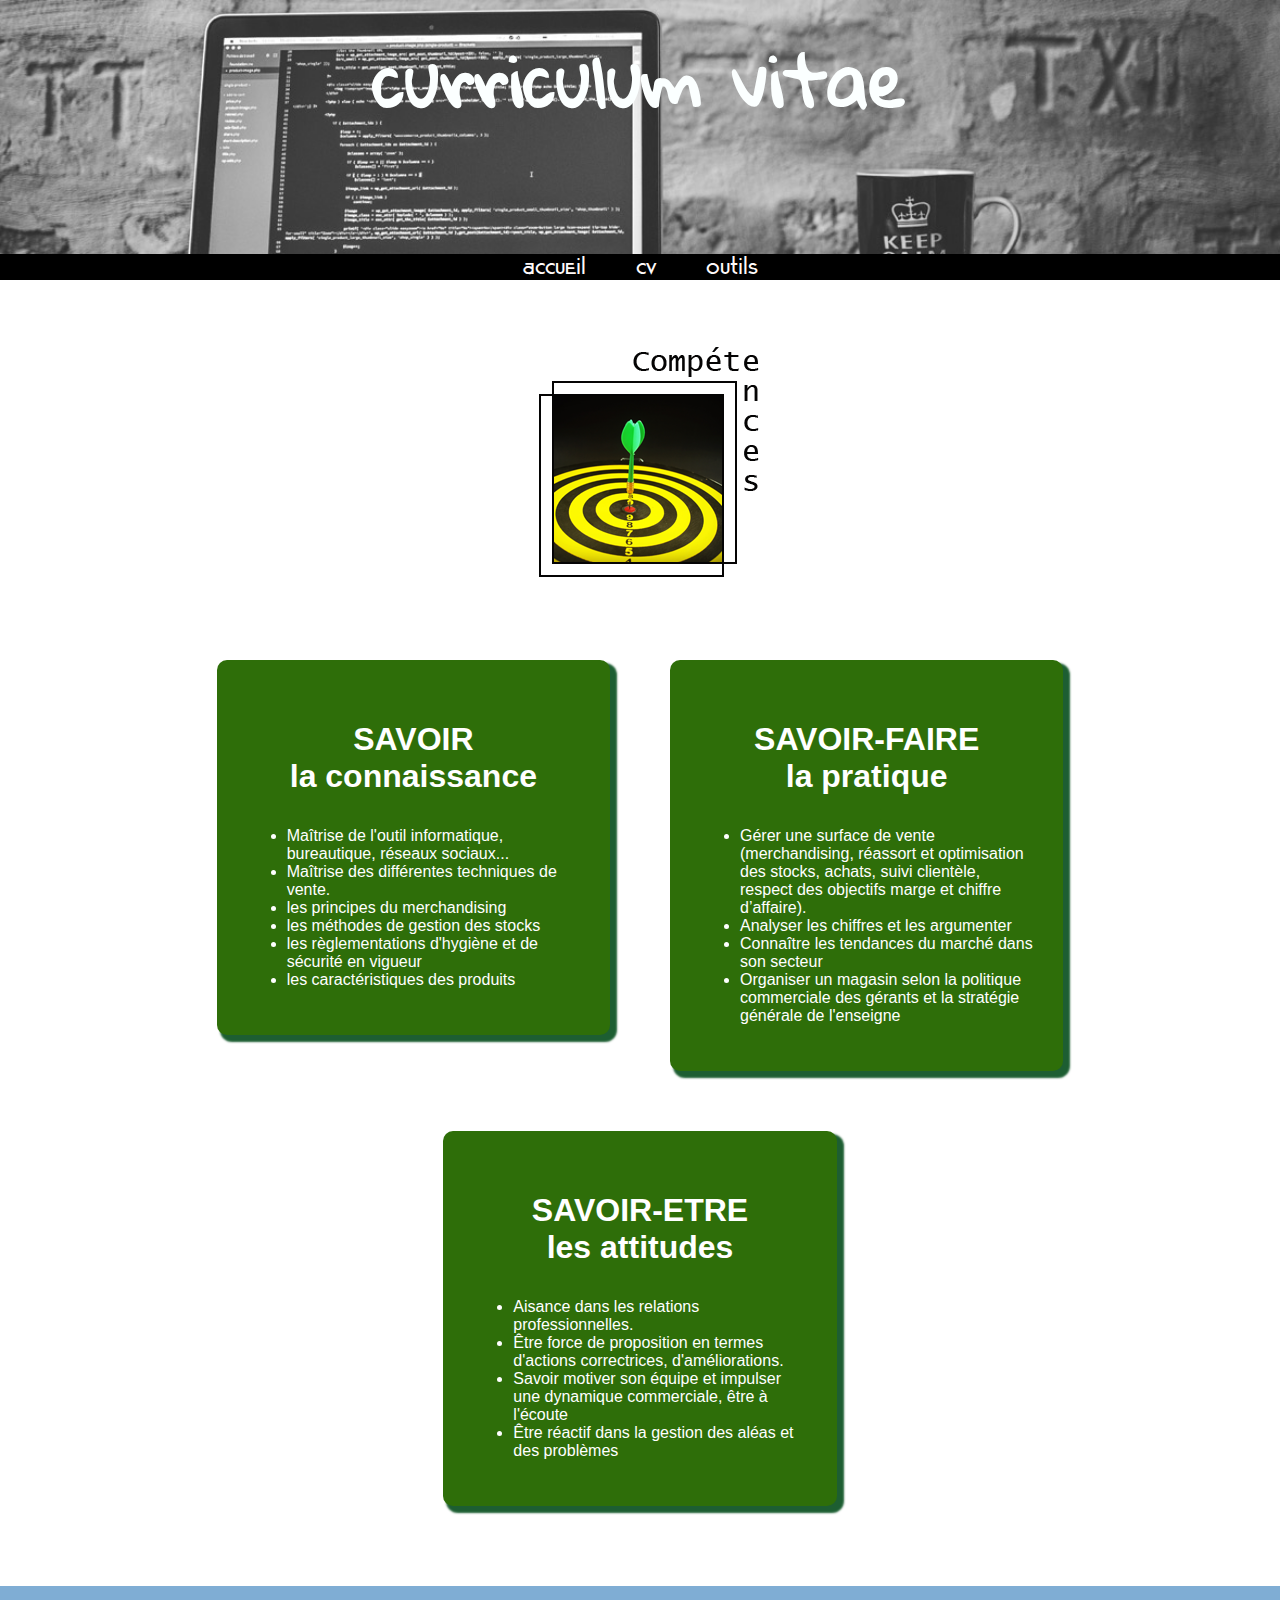
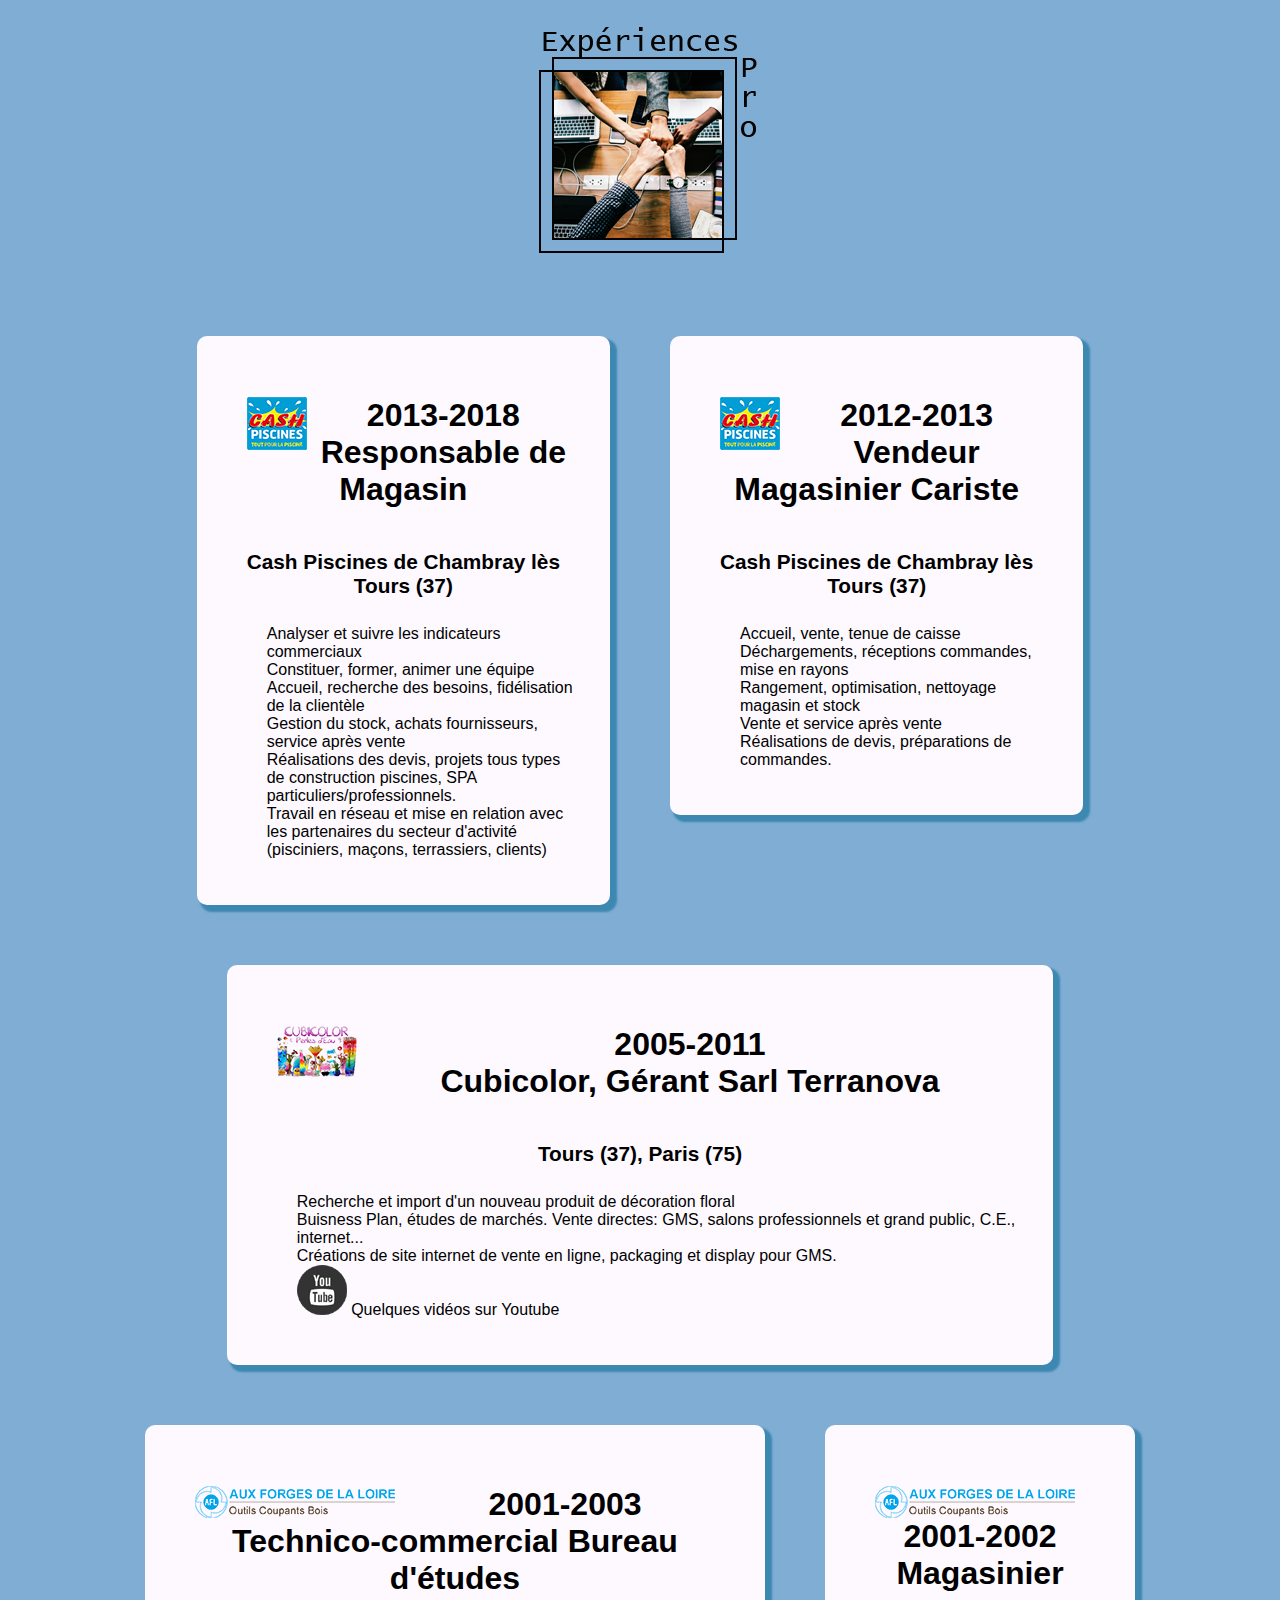
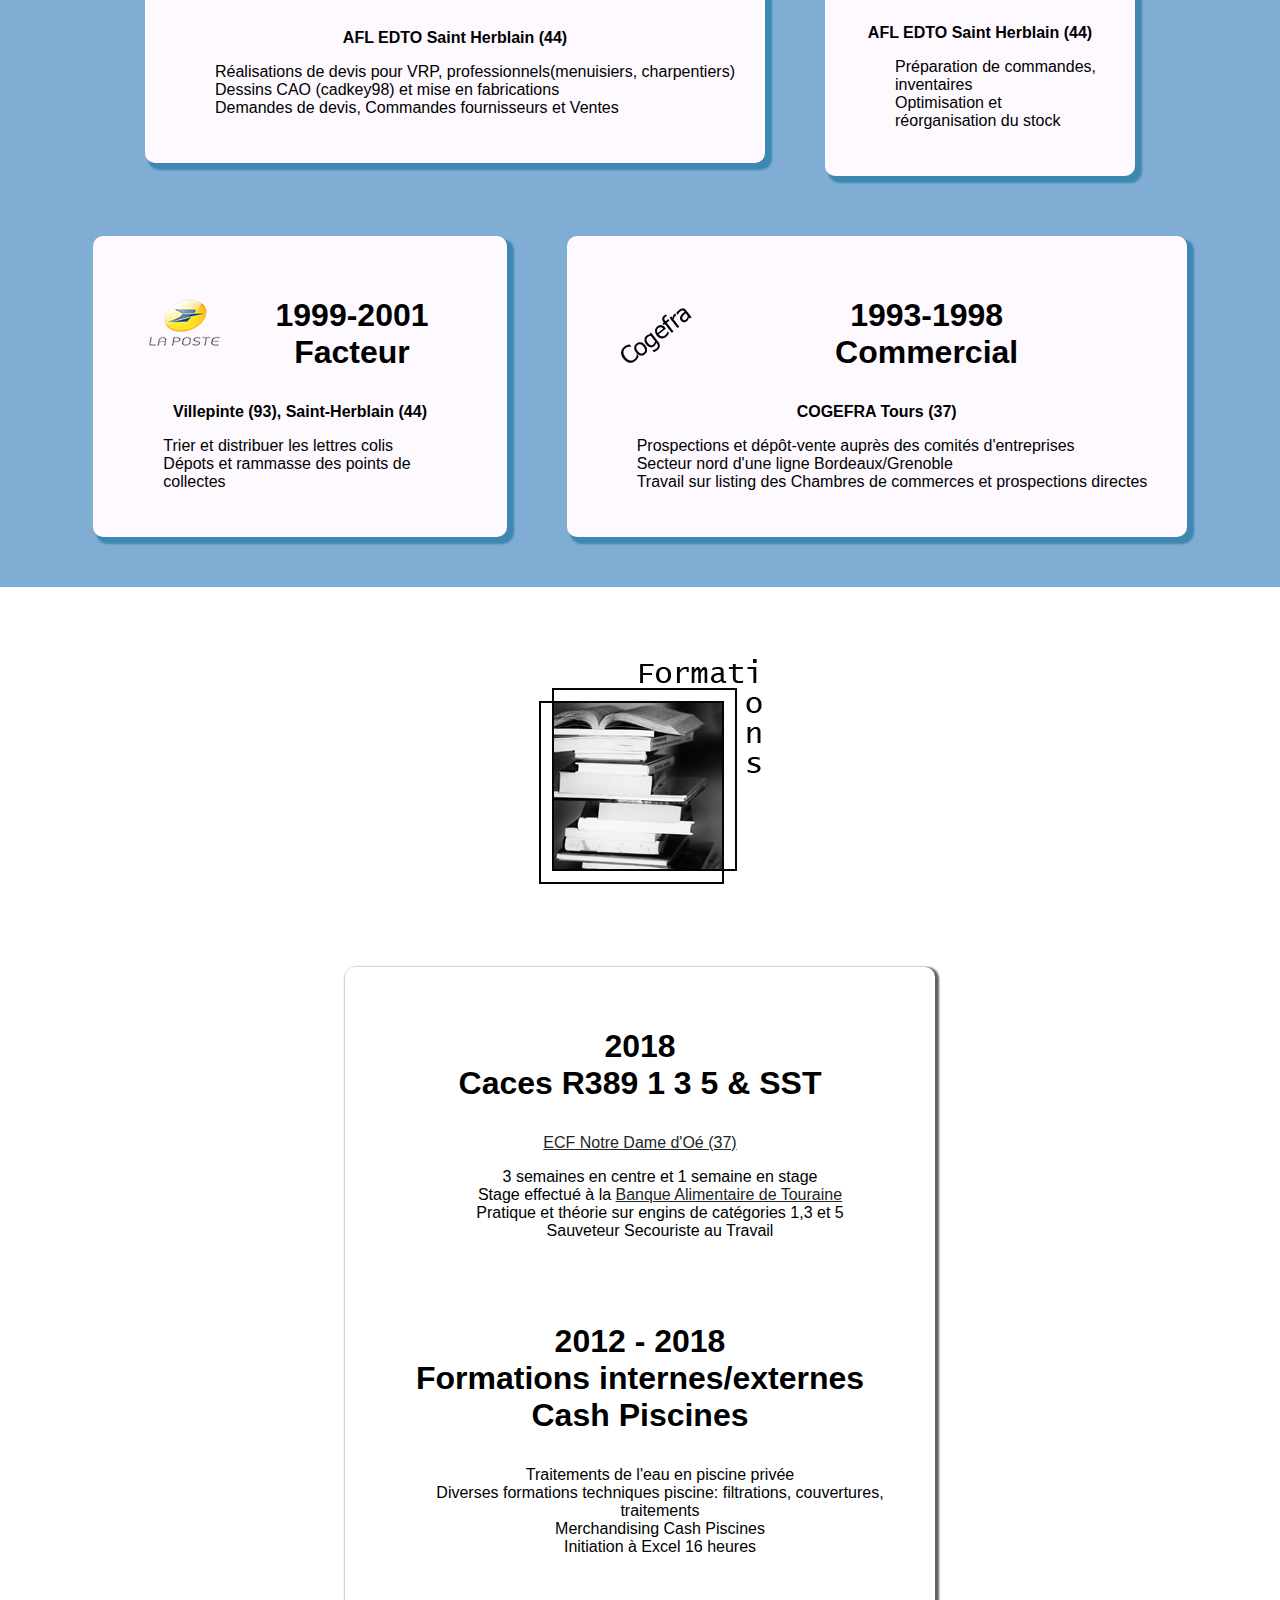
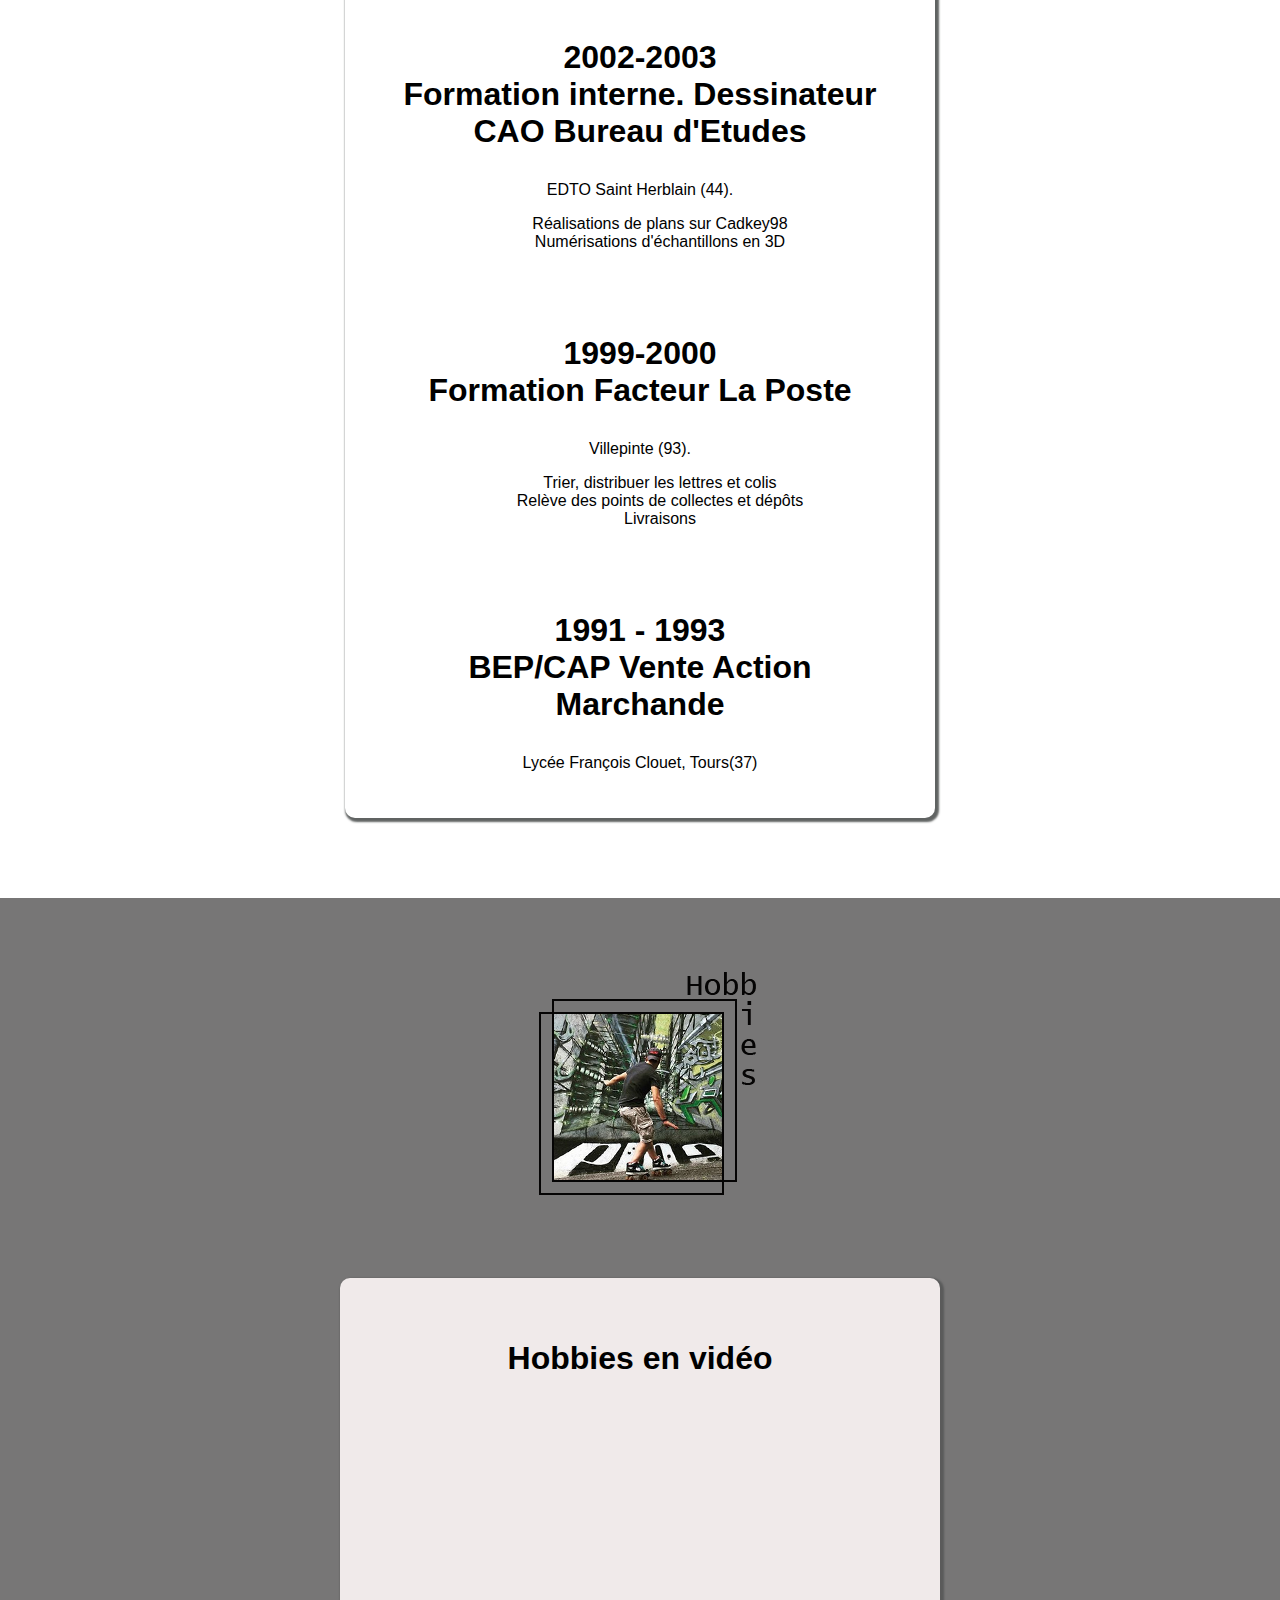
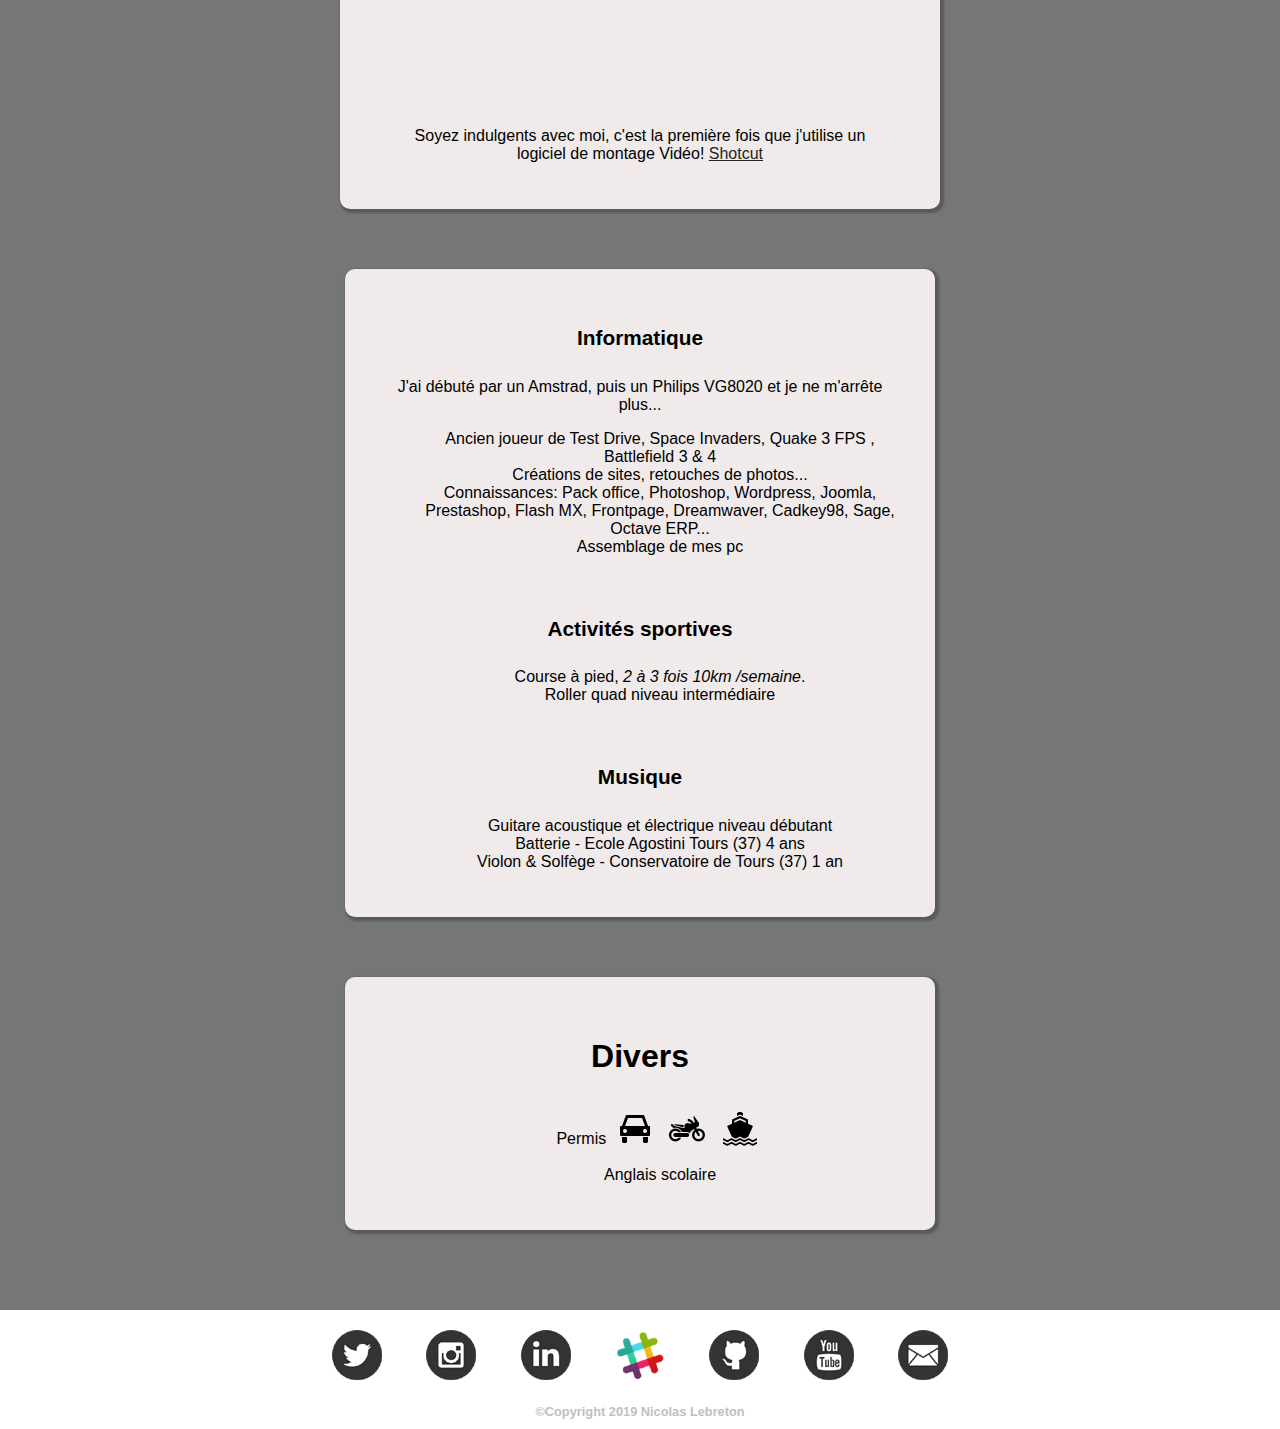
==== cv.html @ 0e8848ac "Première sauvegarde" ====
<!DOCTYPE html>
<html lang="fr">
<head>
    <meta charset="utf-8">
    <meta http-equiv="X-UA-Compatible" content="IE=edge">
    <title>CV Nicolas Lebreton</title>
    <meta name="viewport" content="width=device-width, initial-scale=1">
    <link rel="stylesheet" type="text/css" media="screen" href="style.css">
    
</head>
<body>
    <div class="container">
        <div class="topheader">
            <h1 class="titre">curriculum vitae</h1>
                
                <nav class="menu">
                    <a href="index.html">accueil</a>
                    <a href="cv.html">cv</a>
                    <a href="outils.html">outils</a>
                    
                </nav>            
        </div>

        <section class="bigbox">
           
                    <div class="box-6 container-competences">
                        <div class=box-6><img class="competenceslogo" src="images/competences.png" alt="Logo Compétences" /></div>
                        <div class="box-3 savoirs">
                        <h1>SAVOIR <br /> la connaissance</h1>
                        <ul>
                            <li>Maîtrise de l'outil informatique, bureautique, réseaux sociaux...</li>
                            <li>Maîtrise des différentes techniques de vente.</li>
                            <li>les principes du merchandising</li>
                            <li>les méthodes de gestion des stocks</li>
                            <li> les règlementations d'hygiène et de sécurité en vigueur</li>
                            <li>les caractéristiques des produits </li>
                        </ul>
                        </div>
                    
                        <div class="box-3 savoirs"><h1>SAVOIR-FAIRE <br />la pratique</h1>
                            <ul>
                                <li>Gérer une surface de vente (merchandising, réassort et optimisation des stocks, achats, suivi
                                clientèle, respect des objectifs marge et chiffre d’affaire).</li>
                                <li>Analyser les chiffres et les argumenter</li>
                                <li>Connaître les tendances du marché dans son secteur</li>
                                <li>Organiser un magasin selon la politique commerciale des gérants et la stratégie générale de l'enseigne</li>
                            </ul> 
                        </div>
                    
                        <div class="box-3 savoirs"><h1>SAVOIR-ETRE <br />les attitudes</h1>
                            <ul>
                                <li>Aisance dans les relations professionnelles.</li>
                                <li>Être force de proposition en termes d'actions correctrices, d'améliorations.</li>
                                <li>Savoir motiver son équipe et impulser une dynamique commerciale, être à l'écoute</li>
                                <li>Être réactif dans la gestion des aléas et des problèmes</li>
                            </ul> 
                        </div> 
                    </div>
                             

                    <div class="box-6 container-experiences">
                        <div class=box-6><img class="experienceslogo" src="images/experiences.png" alt="Logo Expériences professionnelles" /></div>
                        <div class="box-3 exp">
                            <h1><img class="imagecv" src="images/cashlogo.png" alt="Logo Cash Piscines" />2013-2018 <br /> Responsable de Magasin</h1>
                            <h2>Cash Piscines de Chambray lès Tours (37)</h2>
                            <ul>
                                <li>Analyser et suivre les indicateurs commerciaux</li>
                                <li>Constituer, former, animer une équipe</li>
                                <li>Accueil, recherche des besoins, fidélisation de la clientèle</li>
                                <li>Gestion du stock, achats fournisseurs, service après vente</li>
                                <li>Réalisations des devis, projets tous types de construction piscines, SPA particuliers/professionnels.</li>
                                <li>Travail en réseau et mise en relation avec les partenaires du secteur d'activité (pisciniers, maçons,
                                    terrassiers,
                                    clients)</li>
                            </ul>
                        </div>
                    
                    <div class="box-3 exp">
                        <h1><img class="imagecv" src="images/cashlogo.png" alt="Logo Cash Piscines">2012-2013 <br />Vendeur Magasinier Cariste</h1>
                        <h2>Cash Piscines de Chambray lès Tours (37)</h2>
                        <ul>
                            <li>Accueil, vente, tenue de caisse</li>
                            <li>Déchargements, réceptions commandes, mise en rayons</li>
                            <li>Rangement, optimisation, nettoyage magasin et stock</li>
                            <li>Vente et service après vente</li>
                            <li>Réalisations de devis, préparations de commandes.</li>
                        </ul>
                    </div>

                    <div class="box-5 exp">
                        <h1><img class="imagecv" src="images/cubicolorlogo.png" alt="Logo Cubicolor">2005-2011 <br />Cubicolor, Gérant Sarl Terranova</h1>
                        <h2>Tours (37), Paris (75)</h2>
                        <ul>
                            <li>Recherche et import d'un nouveau produit de décoration floral</li>
                            <li>Buisness Plan, études de marchés. Vente directes: GMS, salons professionnels et grand public, C.E.,
                                internet...</li>
                            <li>Créations de site internet de vente en ligne, packaging et display pour GMS.</li>
                            <li> <a href="https://www.youtube.com/channel/UCMjkHR4r3FSgk6fDdaDsrQQ?view_as=subscriber"> <img src="images/youtube.png" alt="Chaîne Youtube" title="Chaine Cubicolor Youtube"></a> Quelques vidéos sur Youtube</li>
                        </ul>
                    </div>
                    
                    
                    <div class="box-4 exp">
                        <h1><img class="imagecv" src="images/logo-afl.png" alt="Logo AFL EDTO">2001-2003 <br />Technico-commercial Bureau d'études
                        </h1>
                        <h3>AFL EDTO Saint Herblain (44)</h3>
                        <ul>
                            <li>Réalisations de devis pour VRP, professionnels(menuisiers, charpentiers)</li>
                            <li>Dessins CAO (cadkey98) et mise en fabrications</li>
                            <li>Demandes de devis, Commandes fournisseurs et Ventes</li>
                        </ul>
                    </div>
                    
                    <div class="box-2 exp">
                        <h1><img class="imagecv" src="images/logo-afl.png" alt="Logo AFL EDTO">2001-2002 <br />Magasinier </h1>
                        <h3>AFL EDTO Saint Herblain (44)</h3>
                        <ul>
                            <li>Préparation de commandes, inventaires</li>
                            <li>Optimisation et réorganisation du stock</li>
                        </ul>
                    </div>
                    
                    <div class="box-3 exp">
                        <h1><img class="imagecv" src="images/logo-la-poste.png" alt="Logo La Poste">1999-2001 <br />Facteur</h1>
                        <h3>Villepinte (93), Saint-Herblain (44)</h3>
                        <ul>
                            <li>Trier et distribuer les lettres colis</li>
                            <li>Dépots et rammasse des points de collectes</li>
                        </ul>
                    </div>
                    
                    <div class="box-4 exp">
                        <h1><img class="imagecv" src="images/cogefralogo.png" alt="Logo SARL COGEFRA">1993-1998 <br />Commercial</h1>
                        <h3>COGEFRA Tours (37)</h3>
                        <ul>
                            <li>Prospections et dépôt-vente auprès des comités d'entreprises</li>
                            <li>Secteur nord d'une ligne Bordeaux/Grenoble</li>
                            <li>Travail sur listing des Chambres de commerces et prospections directes</li>
                        </ul>
                    </div>
                    </div>

                    <div class="box-6 container-formations">
                        <div class=box-6><img class="formationslogo" src="images/formations.png" alt="Logo Formations" /></div>
                            <div class="box-4 formations"> 
                                <h1>2018 <br />Caces R389 1 3 5 & SST</h1>
                                 <p><a href="https://www.ecf.asso.fr/Auto-ecole/CERCA/Centre-de-formation-professionnelle-ECF-NOTRE-DAME-D-OE">ECF Notre Dame d'Oé (37)</a></p>
                                    <ul>
                                        <li>3 semaines en centre et 1 semaine en stage</li>
                                        <li>Stage effectué à la <a href="http://ba37.banquealimentaire.org/">Banque Alimentaire de Touraine</a></li>
                                        <li>Pratique et théorie sur engins de catégories 1,3 et 5</li>
                                        <li>Sauveteur Secouriste au Travail</li>
                                    </ul><br /><br />
                            
                                    <h1>2012 - 2018 <br />Formations internes/externes Cash Piscines</h1>
                                        <ul>
                                            <li>Traitements de l'eau en piscine privée</li>
                                            <li>Diverses formations techniques piscine: filtrations, couvertures, traitements</li>
                                            <li>Merchandising Cash Piscines</li>
                                            <li>Initiation à Excel 16 heures</li>
                                            </ul><br /><br />
                            
                                <h1>2002-2003 <br />Formation interne. Dessinateur CAO Bureau d'Etudes</h1>
                                <p>EDTO Saint Herblain (44).</p>
                                <ul>
                                    <li>Réalisations de plans sur Cadkey98</li>
                                    <li>Numérisations d'échantillons en 3D</li>
                                
                                </ul><br /><br />
                            
                                <h1>1999-2000 <br />Formation Facteur La Poste</h1>
                                <p>Villepinte (93).</p>
                                <ul>
                                    <li>Trier, distribuer les lettres et colis</li>
                                    <li>Relève des points de collectes et dépôts</li>
                                    <li>Livraisons</li>
                                
                                </ul><br /><br />
                            
                                <h1>1991 - 1993 <br /> BEP/CAP Vente Action Marchande</h1>
                                <p>Lycée François Clouet, Tours(37)</p>
                            </div>
                        </div>
                   </div>

                <div class="box-6 container-atouts">
                    <div class=box-6><img class="atoutslogo" src="images/atouts.png" alt="Logo Atouts et Loisirs" /></div>
                        <div class="box-4 atouts">
                            
                            <figure> <h1>Hobbies en vidéo</h1> <iframe width="460" height="315" src="https://youtu.be/v4vH4zAl0Xs" frameborder="0"
                                allow="accelerometer; autoplay; encrypted-media; gyroscope; picture-in-picture" allowfullscreen></iframe>
                            <figcaption>Soyez indulgents avec moi, c'est la première fois que j'utilise un logiciel de montage Vidéo! <a href="https://shotcut.org/">Shotcut</a></figcaption></figure>
                                                    
                        </div>

                    
                    <div class="box-4 atouts">
                    
                        <h2>Informatique </h2>
                        <p>J'ai débuté par un Amstrad, puis un Philips VG8020 et je ne m'arrête plus...</p>
                        <ul>
                            <li>Ancien joueur de Test Drive, Space Invaders, Quake 3 FPS , Battlefield 3 & 4</li>
                            <li>Créations de sites, retouches de photos...</li>
                            <li>Connaissances: Pack office, Photoshop, Wordpress, Joomla, Prestashop, Flash MX, Frontpage, Dreamwaver, Cadkey98, Sage, Octave ERP...</li>
                            <li>Assemblage de mes pc</li>
                            <div>
                                
                        </ul><br/>
                        <h2>Activités sportives </h2>
                        
                        <ul>
                            <li>Course à pied, <em>2 à 3 fois 10km /semaine</em>.</li>
                            <li>Roller quad niveau intermédiaire </li>
                        </ul> <br />
                        <h2>Musique </h2>
                        <ul>
                            <li>Guitare acoustique et électrique niveau débutant</li>
                            <li>Batterie - Ecole Agostini Tours (37) 4 ans</li>
                            <li>Violon & Solfège - Conservatoire de Tours (37) 1 an</li>
                        </ul>
                    </div>
                
                    <div class="box-4 atouts">
                        <h1>Divers </h1>
                        
                        <ul>
                            <li>Permis <img class="permis" src="images/voiture.png" alt="Logo Permis Voiture" title="Permis B">
                            <img class="permis" src="images/moto.png" alt="Logo Permis Moto" title="Permis A"> <img class="permis" src="images/bateau.png" alt="Logo Permis Bateau" title="Permis Côtier"></li>
                            <br/>
                            <li>Anglais scolaire</li>
                    
                        </ul>
                    </div>

                </div>
        </section>
    </div>
<footer>

    <div class="contact">
        
            <nav class="nav secondary">
                <a href="https://twitter.com/nicokko75"><img class="navimage" src="images/twitter.png" alt="mon twitter"
                        title="Mon Twitter"></a>
                <a href="https://www.instagram.com/lebretonnicolas/?hl=fr"><img class="navimage"
                        src="images/instagram.png" alt="mon instagram" title="Mon Instagram"></a>
                <a href="https://www.linkedin.com/in/nicolas-lebreton-11167b167/"><img class="navimage"
                        src="images/linkedin.png" alt="mon linkedin" title="Mon Linkedin"></a>
                <a href="https://noonegroupe.slack.com"><img class="navimage" src="images/slack.png" alt="mon slack"
                        title="Slack"></a>
                <a href="https://github.com/nicx7/"><img class="navimage" src="images/github.png"
                        title="Mon Github"></a>
                <a href="https://www.youtube.com/channel/UCMjkHR4r3FSgk6fDdaDsrQQ?"><img class="navimage"
                        src="images/youtube.png" alt="ma chaine youtube" title="Youtube Cubicolor"></a>
                <a href="mailto:nicolaslebreton75@gmail.com"><img class="navimage" src="images/contact.png" alt="email"
                        title="Contact mail"></a>
                <h6 class="copyright">©Copyright 2019 Nicolas Lebreton</h6>
            </nav>

        

    </div>
</footer>

</body>

</html>
---- style.css ----
/* Styles Propriétés */
/*///////////////////////////////////////////////
                  Fonts
 /////////////////////////////////////////////*/
@font-face{
    font-family: "ArchitectsDaughter";
    src: url(polices/ArchitectsDaughter.ttf) format('truetype');
}
@font-face{
    font-family: "Shortcut";
    src: url(polices/SHORTCUT.ttf) format('truetype');
}
@font-face{
    font-family: "TarponMotel";
    src: url(polices/TarponMotel.otf) format('OpenType');
}

@font-face{
    font-family: "GloriaHallelujah";
    src: url(polices/GloriaHallelujah.ttf)
}
/*///////////////////////////////////////////////
                  Propriétés page
 /////////////////////////////////////////////*/
body{
    margin: 0;
    font-family: 'Lucida Sans', 'Lucida Sans Regular', 'Lucida Grande', 'Lucida Sans Unicode', Geneva, Verdana, sans-serif;
    
}
a:visited{
    color:rgba(238, 95, 12, 0.5);
}
a{
    color: rgb(34, 37, 37);
    
}
a:hover{
    color: rgba(9, 124, 231, 0.5);
}
.container{
  width: 100%;
  margin: 0 ;
}

.topheader{
    /* background-color: rgba(0, 0, 0, 0.9); */
    background-image: url(images/fondtopheader.jpg);
    background-repeat: no-repeat ;
    background-position: center top;
    background-size: cover;
    height: 280px;
    width: 100%;   
    position: fixed;
    top: 0;
}


.bigbox{
    display: flex; /* Ajoute la propriété flex aux enfants */
    flex-wrap:  wrap; /* Autorise le retour à la ligne */
      
}

.menu{
    font-family: "TarponMotel";
    font-size: 1.5em;
    background-color: rgb(0, 0, 0);     
    position: absolute ;
    bottom: 0px;
    width: 100%;
    display: flex;
    flex-flow: row wrap;
    justify-content: center;     
}
.menu a:visited{
    color:rgb(131, 126, 126);
    }
    
.menu a:hover{
    color:rgb(0, 0, 0);
    background-color: rgb(251, 254, 255);
    opacity: 0.7;
    border-radius: 5px;    
}
.menu a{
    list-style: none;    
    text-decoration: none;
    padding: 0 25px;
    color:rgb(255, 250, 250);        
}


.titre{
    /* color: rgba(20, 163, 230, 0.7); */
    color: rgb(251, 255, 255);
    font-size: 4.3em;
    font-family: 'GloriaHallelujah';
    margin: auto;    
}
h1
{
    padding: 10px;
    text-align: center;
    
}
h2{
    text-align: center;
    font-family: 'Trebuchet MS', 'Lucida Sans Unicode', 'Lucida Grande', 'Lucida Sans', Arial, sans-serif;
    font-size: 1.3em;
    padding: 10px;
    
}
h3{
    text-align: center;
    font-family: 'Trebuchet MS', 'Lucida Sans Unicode', 'Lucida Grande', 'Lucida Sans', Arial, sans-serif;
    font-size: 1em;
}

.savoirs h2{
    text-align: center;
    color: white;
}

.bouton{
    color: orange;
    text-decoration: none;
}

.bouton:hover {
    background-color:rgb(144, 57, 6);
    color: white;
    border-radius: 5px;
    padding: 2px;           
}


/*//////////////////////////////////////////////////////////////////
Propriétés des éléments enfants > box
/////////////////////////////////////////////////////////////// */


.box-1, .box-2, .box-3, .box-4, .box-5, .box-6{ 
    flex-basis: 33.33%;   /* la taille de base est fixée */
    box-sizing: border-box;  /* les dimensions du padding ou des bordures viennent diminuer les dimensions du contenu. */
    padding-left: 5px;
    padding-right: 5px;
    flex-shrink: 1;  /* interdit le rétrécissement */  
}

.box-1{
    flex-basis: 10%; /* Pour un box de 10% */
}
.box-2{
    flex-basis: 25%; /* Pour un box de 25% */
}
.box-3{
    flex-basis: 33.33%; /* Pour un box de 33.3% */
}
.box-4{
    flex-basis: 50%; /* Pour un box de 50% */
}
.box-5{
    flex-basis:  66.66%; /* Pour un box de 66.66% */
}
.box-6{
    flex-basis: 100%; /* Pour un box de 100% */
}


/*//////////////////////////////////////////////////////////////////
Containers de blocs
/////////////////////////////////////////////////////////////// */

.container-a-propos{ 
    display: flex;
    flex-flow: row wrap; 
    align-items: center;
    justify-content: center;    
    margin-top: 280px;
    text-align: left;   
    height: auto;   
    background-color: rgba(255, 255, 255, 0.5);
}
.container-projet
{  
    display: flex;
    flex-flow: row wrap;
    justify-content: center;
    align-items: center;       
    height: auto;
    background-color: rgb(141, 141, 140);
    
}
.container-competences{
    display: flex;
    flex-flow: row wrap; 
    align-items: flex-start;
    justify-content: center; 
    text-align: left;
    margin-top: 280px;
    padding: 50px;
    height: auto;   
    
}

.container-experiences{
    display: flex;
    flex-flow: row wrap;
    align-items: flex-start;
    justify-content: center;
    height: auto;
    padding: 20px;
    background-color: rgba(73, 139, 194, 0.705);
}

.container-formations{
    display: flex;
    flex-flow: row wrap;
    align-items: flex-start;
    justify-content: center;
    height: auto;
    padding: 50px;
    margin: auto;
         
}
.container-atouts{
    display: flex;
    flex-flow: row wrap;
    align-items: flex-start;
    justify-content: center;
    height: auto;
    padding: 50px;
    margin: auto;
    background-color: rgb(119, 118, 118);
   
}
.container-outils{ 
    display: flex;
    flex-flow: row wrap; 
    align-items: center;
    justify-content: center;    
    margin-top: 280px;
    text-align: center;   
    height: auto;   
  }
 
/*//////////////////////////////////////////////////////////////////
blocs
/////////////////////////////////////////////////////////////// */

.savoirs{
    text-align: left;
    padding: 30px;    
    margin: 30px;
    border-radius: 10px;
    box-shadow: 5px 5px 2px 2px rgba(4, 77, 28, 0.9);
    background-color: rgb(46, 110, 9);
    color: white;
}

.exp{
    text-align: left;
    padding: 30px;    
    margin: 30px;
    border-radius: 10px;
    box-shadow: 5px 5px 2px 2px rgba(54, 132, 172, 0.9);
    background-color: rgb(253, 249, 255);
}
.exp ul{
    list-style: none;
}

.formations{
    text-align: center;
    padding: 30px;    
    border-radius: 10px;
    margin: 30px;
    box-shadow: 2px 2px 2px 2px rgba(79, 82, 81, 0.9);
   
}

.formations ul{
    list-style: none;
}
.atouts{
    text-align: center;
    padding: 30px;    
    border-radius: 10px;
    margin: 30px;
    box-shadow: 2px 2px 2px 2px rgba(86, 88, 88, 0.9);
    background-color: rgb(240, 234, 234);    
}
.outils{
    text-align: center;
    padding: 30px;    
    border-radius: 10px;
    margin: 30px;
    box-shadow: 2px 2px 2px 2px rgba(86, 88, 88, 0.9);    
}

.atouts ul{
    list-style: none;
}
.apropos{
    text-align: left;
    padding: 30px;
    margin: 30px;
}
.projet{
    text-align: left;
    padding: 30px;
    margin: 30px;
}


.floatl{
    float: left;
}
.left{
    text-align: left;
   margin-left: 180px;
}
.floatr{
    float: right;
}
.right{
    text-align: right;
    margin-right: 180px;
}
.figureoutils{
    margin: 30px;
}

.outilsrealisations{
    text-align: left;
}

/*//////////////////////////////////////////////////////////////////
Images Logo
/////////////////////////////////////////////////////////////// */
.logo1{
    margin: auto;
    background-color: transparent;    
}
.imagecv{
    float: left;
    margin-left: 10px;
    margin-right: 10px;      
}

.competenceslogo{
    display: block;
    margin-left: auto;
    margin-right: auto;
}
.experienceslogo{
    display: block;
    margin-left: auto;
    margin-right: auto;
}

.atoutslogo{
    display: block;
    margin-left: auto;
    margin-right: auto;
}

.formationslogo{
    display:block;
    margin-left: auto;
    margin-right: auto;
}
.secondary
{
    text-align: center;
    
}
.navimage{
    padding: 20px;
    opacity: 1;
}
a:hover .navimage{
    opacity: 0.8;    
}
.copyright
{
    font-size: 0.8em;
    color: silver;
    text-align: center;
    padding-bottom: 10px;
    margin: 0;
}

.permis{
    margin-bottom: -10px;
}


/*//////////////////////////////////////////////////////////////////
Responsive
/////////////////////////////////////////////////////////////// */
@media screen and (max-width: 1200px){  
      .box-1, .box-2, .box-3, .box-4, .box-5, .box-6{ 
          flex-basis: 100%;
          text-align: center;    
}
 .container-a-propos{
     margin-top: 300px;
 }
}
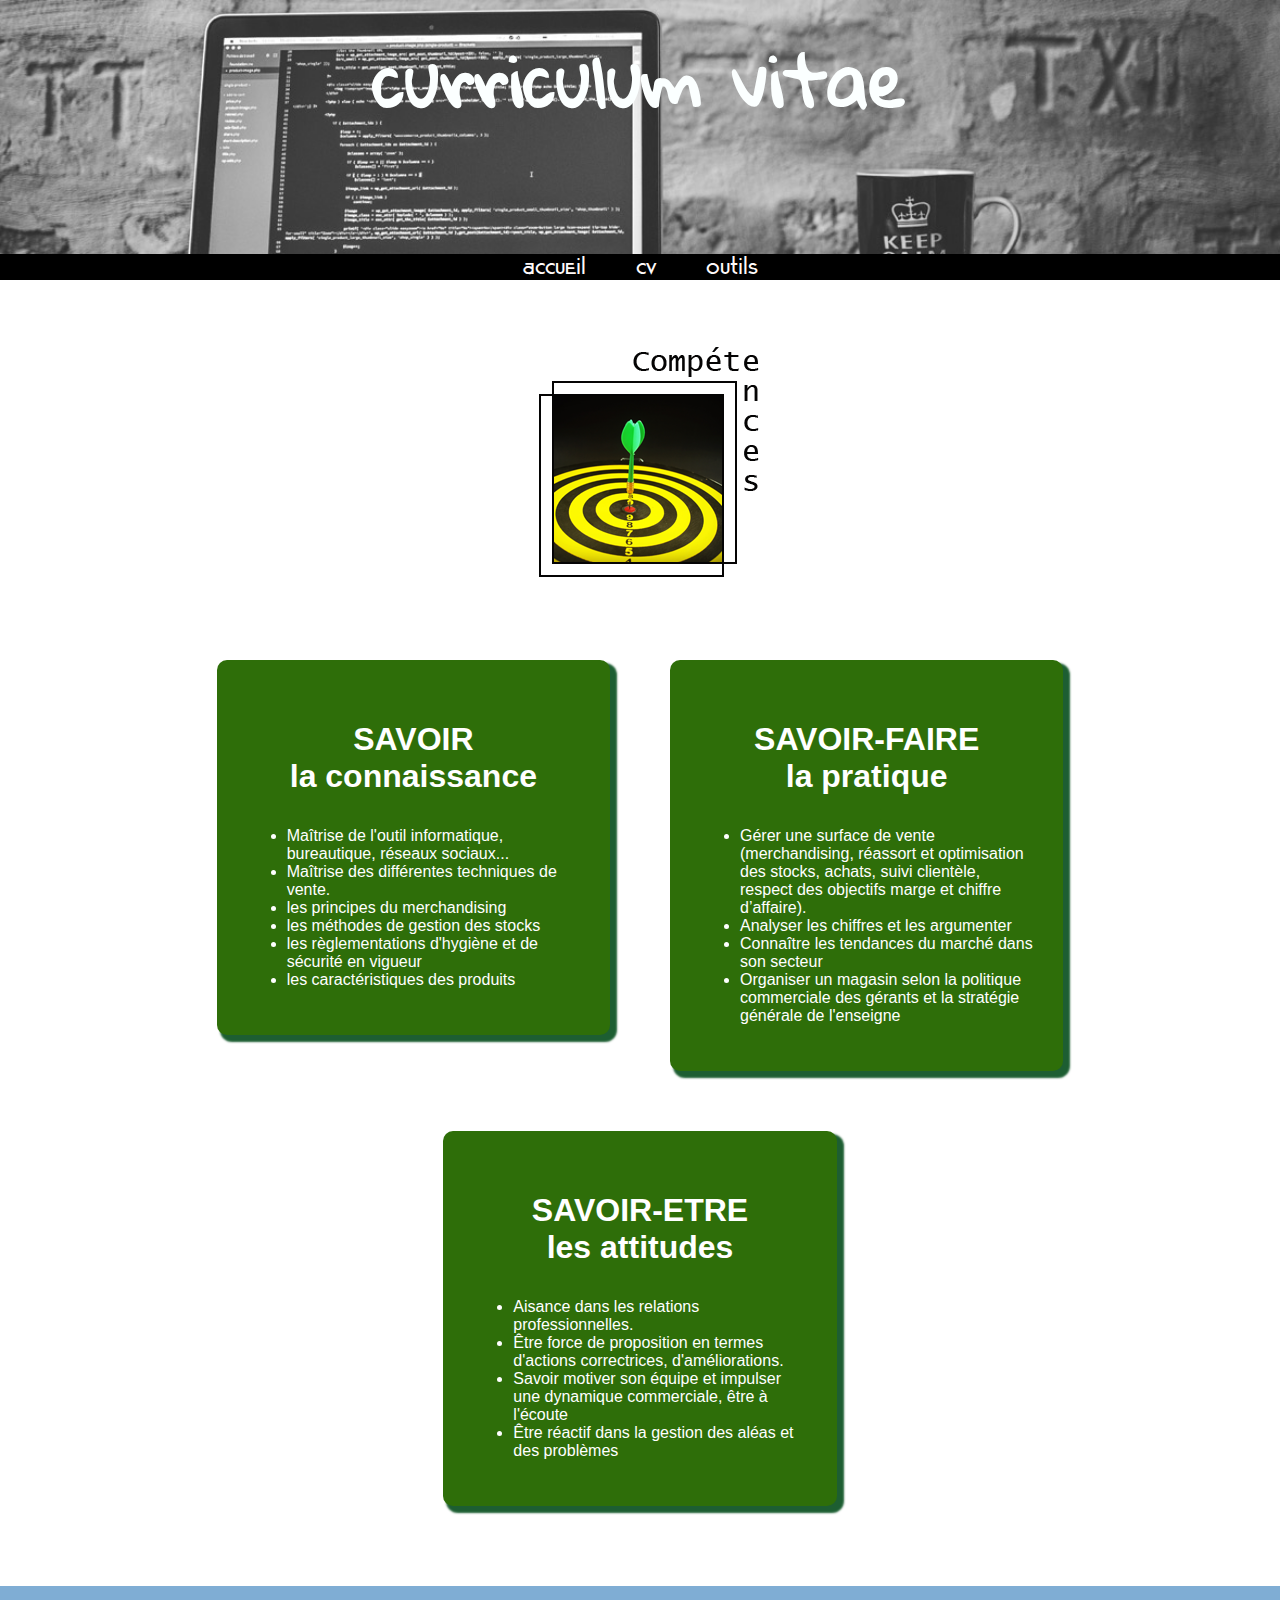
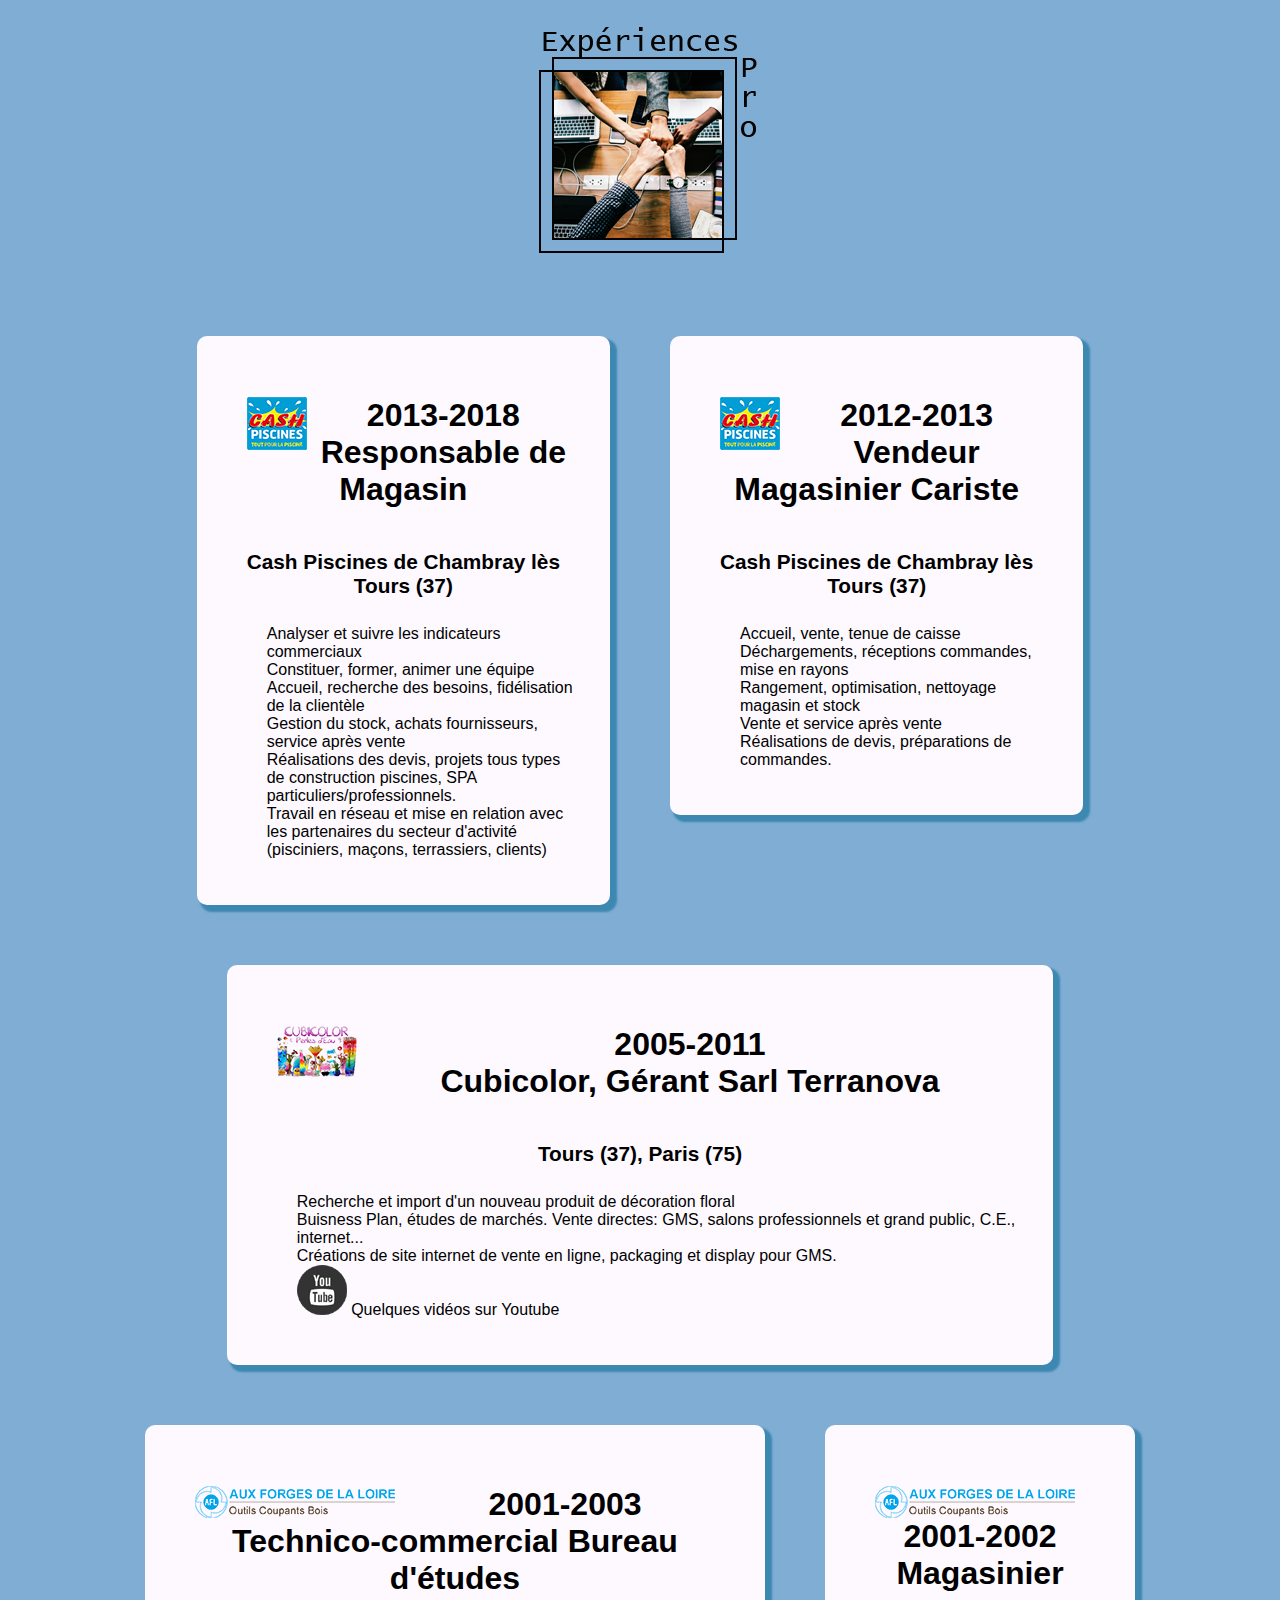
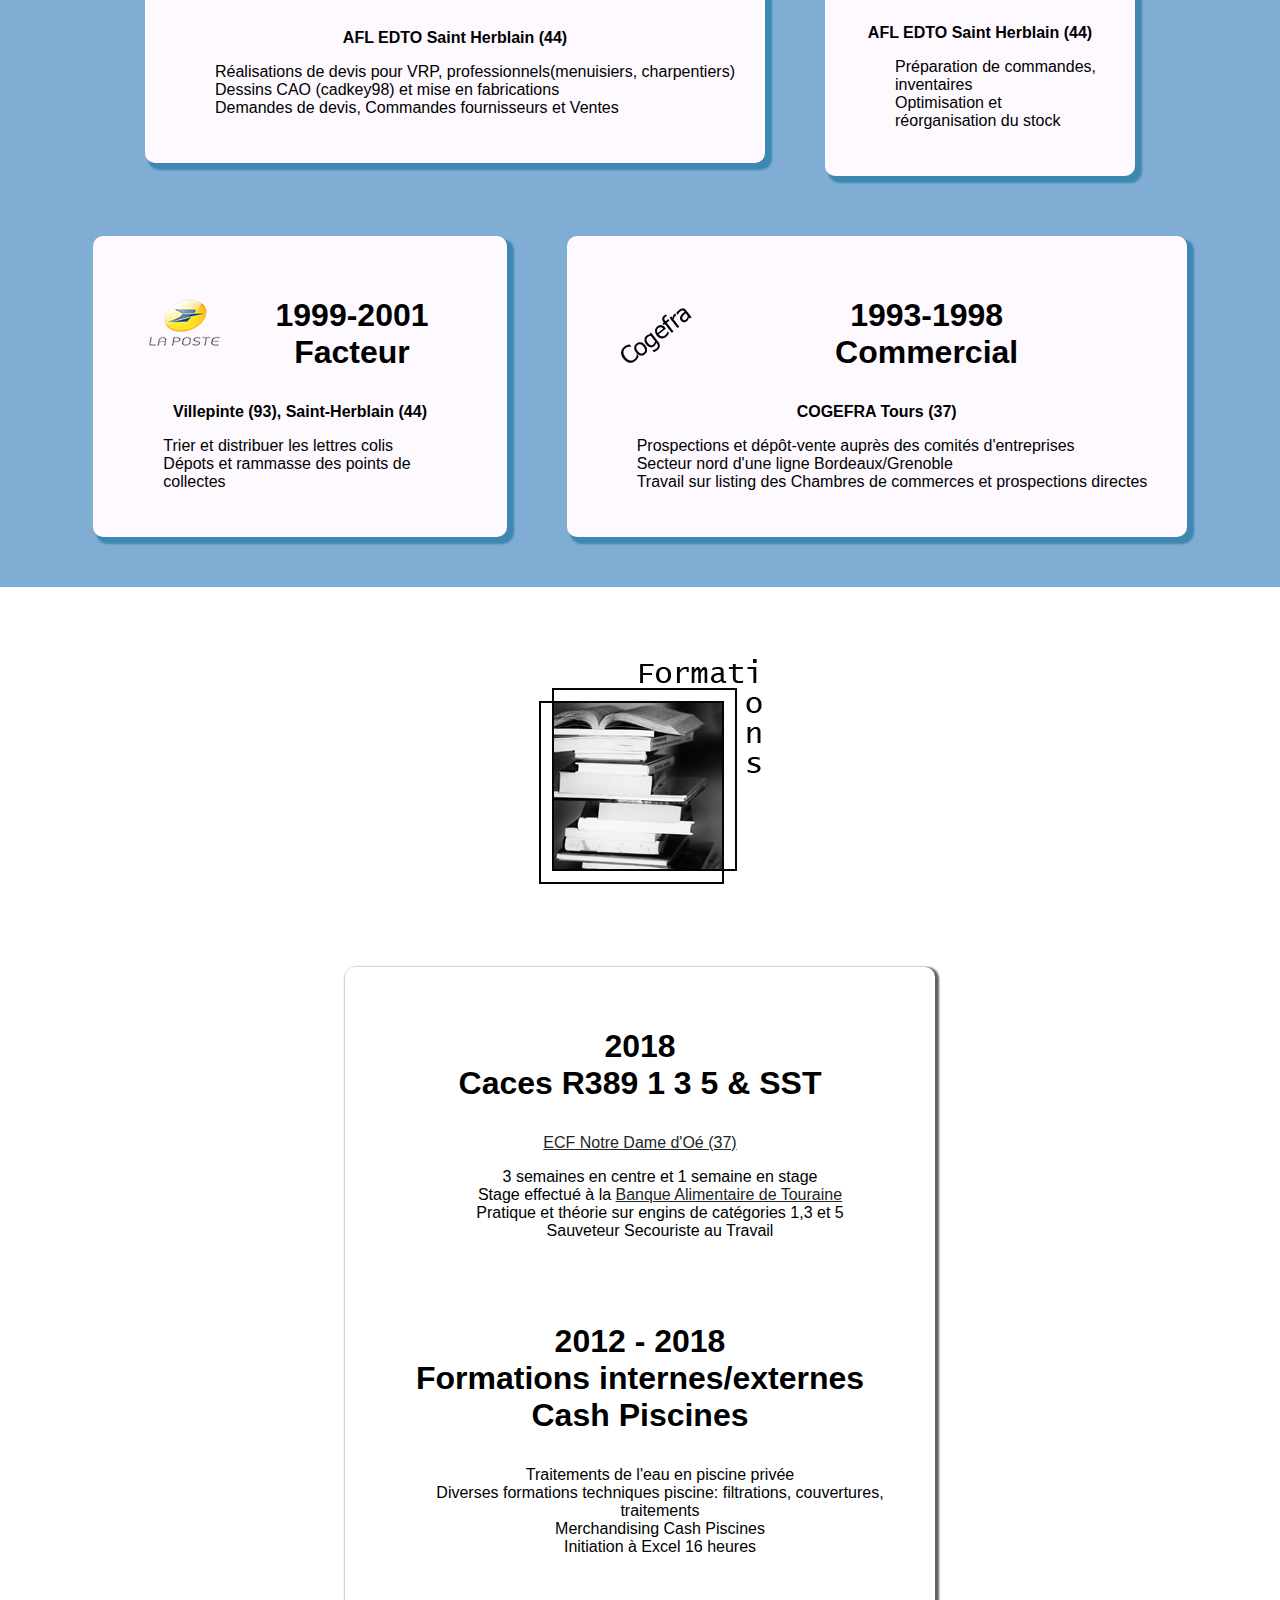
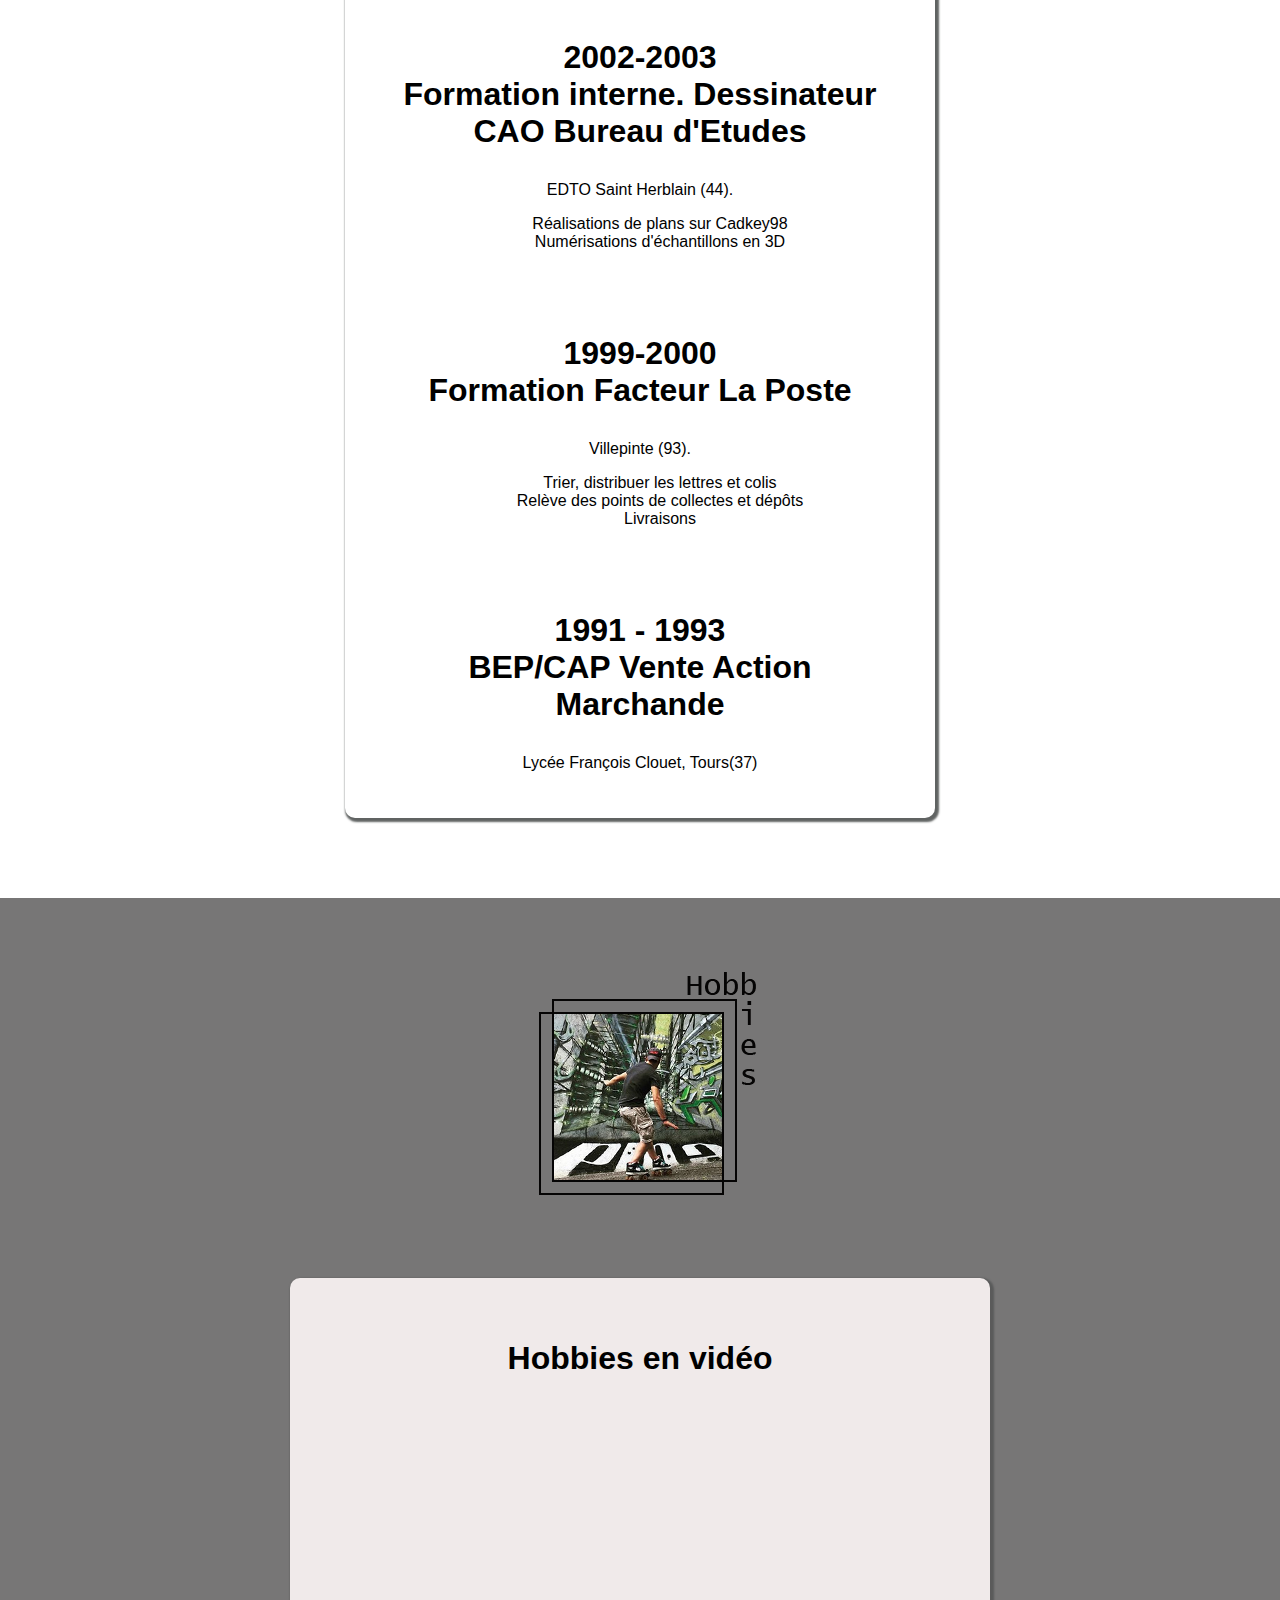
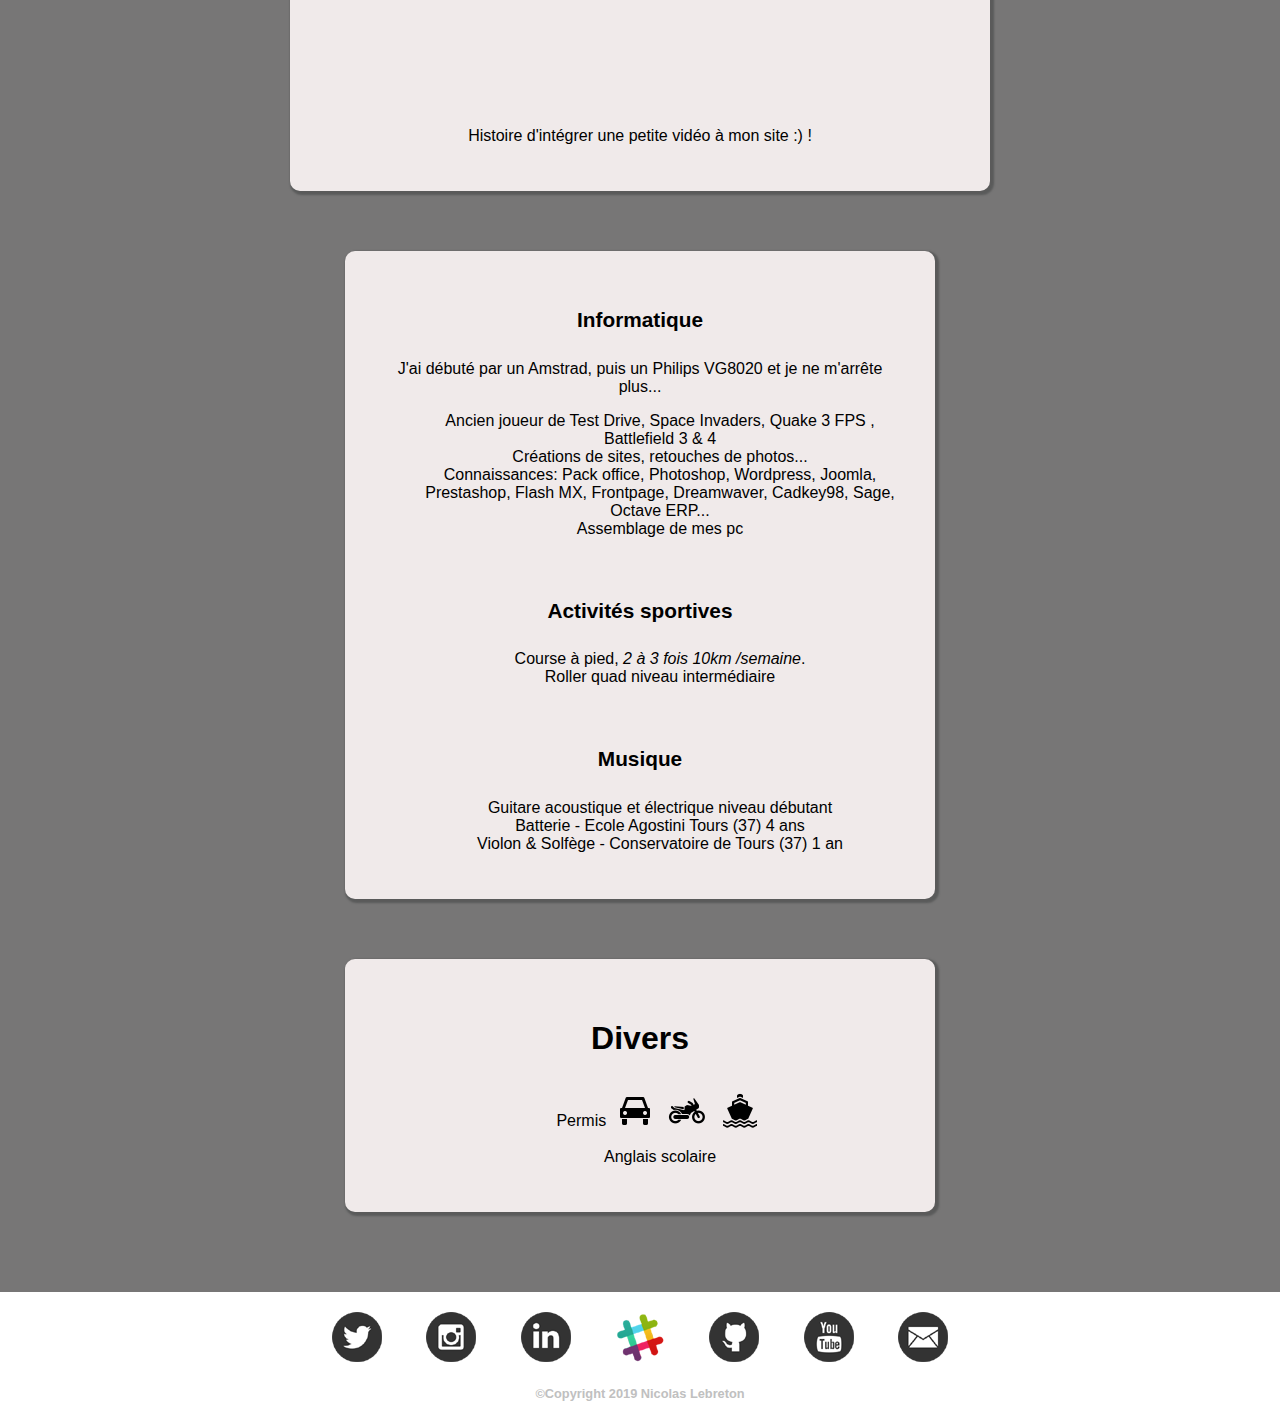
==== commit 82479fdc: "Footer actualisé" ====
--- a/cv.html
+++ b/cv.html
@@ -187,9 +187,9 @@
                     <div class=box-6><img class="atoutslogo" src="images/atouts.png" alt="Logo Atouts et Loisirs" /></div>
                         <div class="box-4 atouts">
                             
-                            <figure> <h1>Hobbies en vidéo</h1> <iframe width="460" height="315" src="https://youtu.be/v4vH4zAl0Xs" frameborder="0"
+                            <figure> <h1>Hobbies en vidéo</h1> <iframe width="560" height="315" src="https://www.youtube.com/embed/i6OZ5LZAS7w" frameborder="0"
                                 allow="accelerometer; autoplay; encrypted-media; gyroscope; picture-in-picture" allowfullscreen></iframe>
-                            <figcaption>Soyez indulgents avec moi, c'est la première fois que j'utilise un logiciel de montage Vidéo! <a href="https://shotcut.org/">Shotcut</a></figcaption></figure>
+                            <figcaption> Histoire d'intégrer une petite vidéo à mon site :) ! </figcaption></figure>
                                                     
                         </div>
 
@@ -238,27 +238,23 @@
 <footer>
 
     <div class="contact">
-        
-            <nav class="nav secondary">
-                <a href="https://twitter.com/nicokko75"><img class="navimage" src="images/twitter.png" alt="mon twitter"
-                        title="Mon Twitter"></a>
-                <a href="https://www.instagram.com/lebretonnicolas/?hl=fr"><img class="navimage"
-                        src="images/instagram.png" alt="mon instagram" title="Mon Instagram"></a>
-                <a href="https://www.linkedin.com/in/nicolas-lebreton-11167b167/"><img class="navimage"
-                        src="images/linkedin.png" alt="mon linkedin" title="Mon Linkedin"></a>
-                <a href="https://noonegroupe.slack.com"><img class="navimage" src="images/slack.png" alt="mon slack"
-                        title="Slack"></a>
-                <a href="https://github.com/nicx7/"><img class="navimage" src="images/github.png"
-                        title="Mon Github"></a>
-                <a href="https://www.youtube.com/channel/UCMjkHR4r3FSgk6fDdaDsrQQ?"><img class="navimage"
-                        src="images/youtube.png" alt="ma chaine youtube" title="Youtube Cubicolor"></a>
-                <a href="mailto:nicolaslebreton75@gmail.com"><img class="navimage" src="images/contact.png" alt="email"
-                        title="Contact mail"></a>
-                <h6 class="copyright">©Copyright 2019 Nicolas Lebreton</h6>
-            </nav>
-
-        
-
+        <nav class="nav secondary">
+            <a href="https://twitter.com/nicokko75"><img class="navimage" src="images/twitter.png" alt="mon twitter"
+                    title="Mon Twitter"></a>
+            <a href="https://www.instagram.com/nicolaslbrtn/"><img class="navimage" src="images/instagram.png"
+                    alt="mon instagram" title="Mon Instagram"></a>
+            <a href="https://www.linkedin.com/in/nicolas-lebreton-11167b167/"><img class="navimage"
+                    src="images/linkedin.png" alt="mon linkedin" title="Mon Linkedin"></a>
+            <a href="https://noonegroupe.slack.com"><img class="navimage" src="images/slack.png" alt="mon slack"
+                    title="Slack"></a>
+            <a href="https://github.com/nicx7/personalwebsite"><img class="navimage" src="images/github.png"
+                    title="Mon Github"></a>
+            <a href="https://www.youtube.com/channel/UCMjkHR4r3FSgk6fDdaDsrQQ?"><img class="navimage"
+                    src="images/youtube.png" alt="ma chaine youtube" title="Youtube Cubicolor"></a>
+            <a href="mailto:nicolaslebreton75@gmail.com"><img class="navimage" src="images/contact.png" alt="email"
+                    title="Contact mail"></a>
+            <h6 class="copyright">©Copyright 2019 Nicolas Lebreton</h6>
+        </nav>
     </div>
 </footer>
 
--- a/style.css
+++ b/style.css
@@ -133,7 +133,6 @@
     padding: 2px;           
 }
 
-
 /*//////////////////////////////////////////////////////////////////
 Propriétés des éléments enfants > box
 /////////////////////////////////////////////////////////////// */
@@ -165,7 +164,6 @@
 .box-6{
     flex-basis: 100%; /* Pour un box de 100% */
 }
-
 
 /*//////////////////////////////////////////////////////////////////
 Containers de blocs
@@ -200,8 +198,7 @@
     margin-top: 280px;
     padding: 50px;
     height: auto;   
-    
-}
+    }
 
 .container-experiences{
     display: flex;
@@ -275,8 +272,7 @@
     padding: 30px;    
     border-radius: 10px;
     margin: 30px;
-    box-shadow: 2px 2px 2px 2px rgba(79, 82, 81, 0.9);
-   
+    box-shadow: 2px 2px 2px 2px rgba(79, 82, 81, 0.9);   
 }
 
 .formations ul{
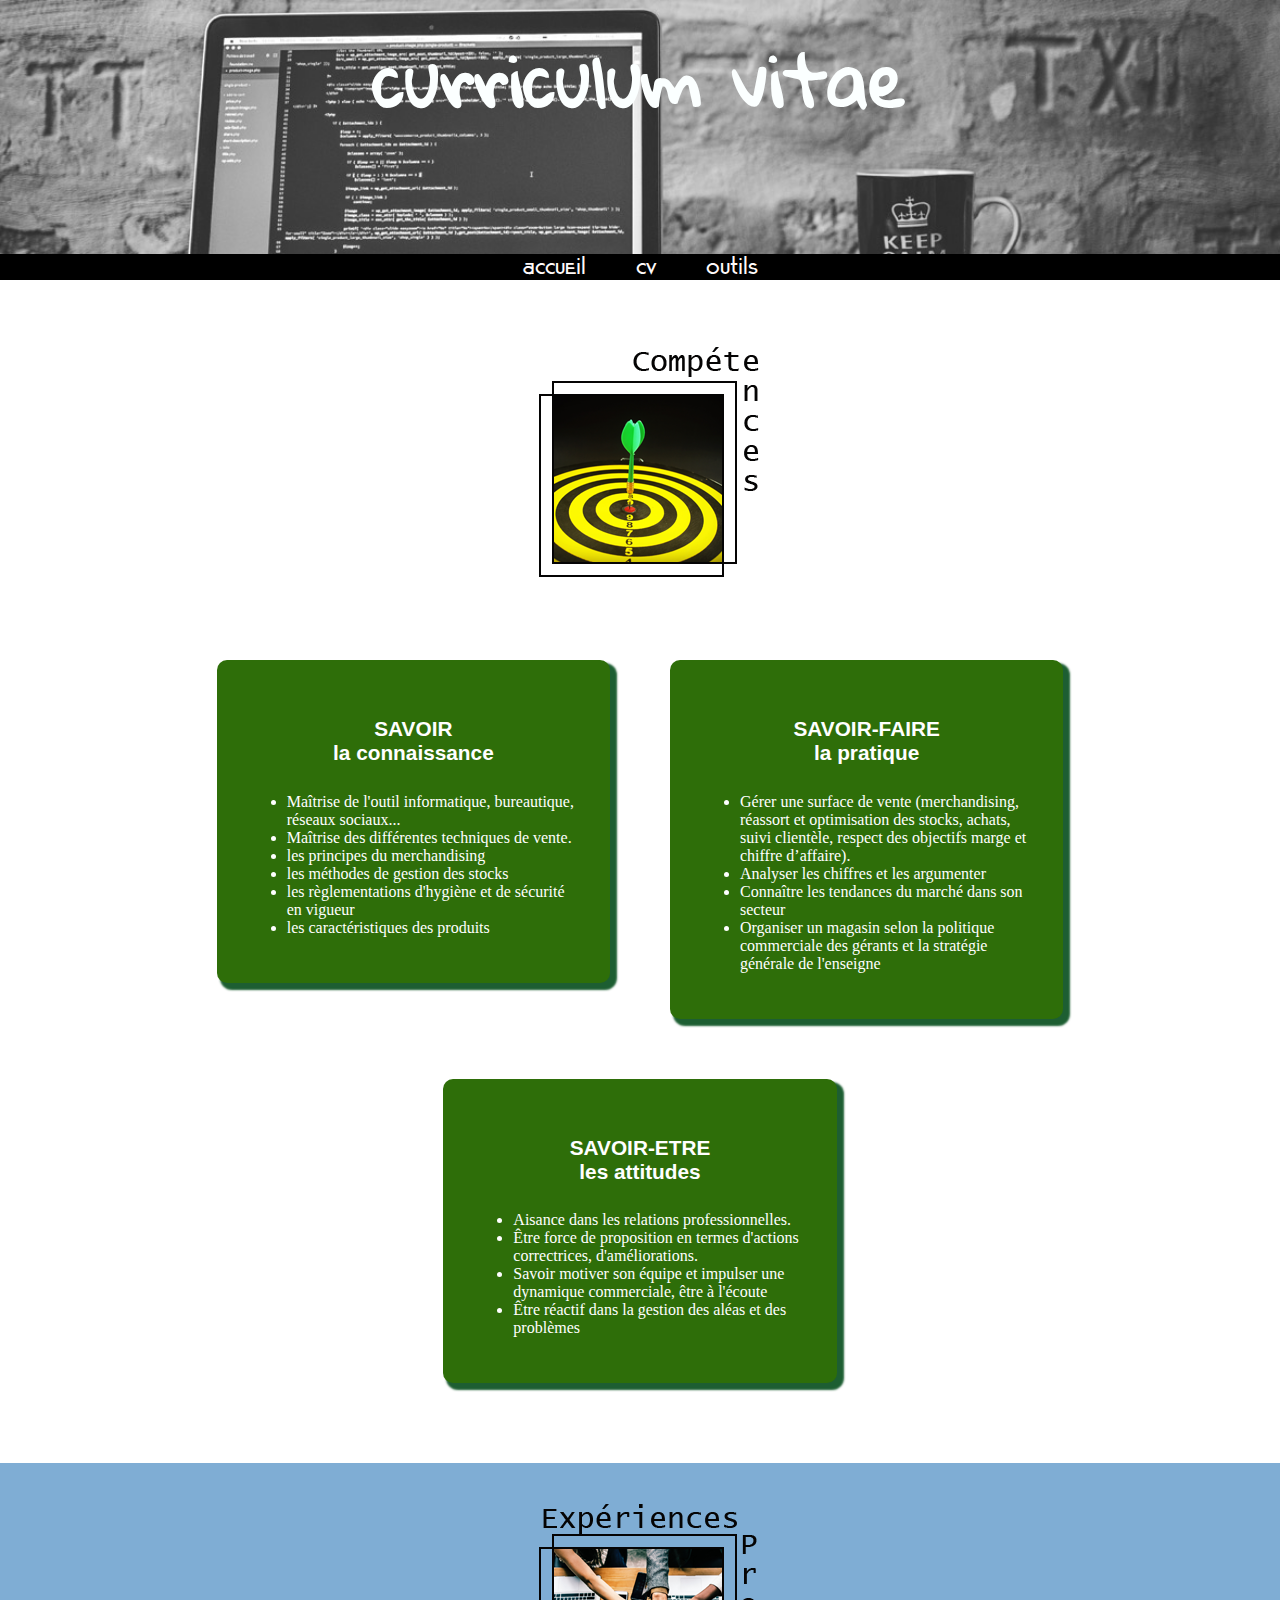
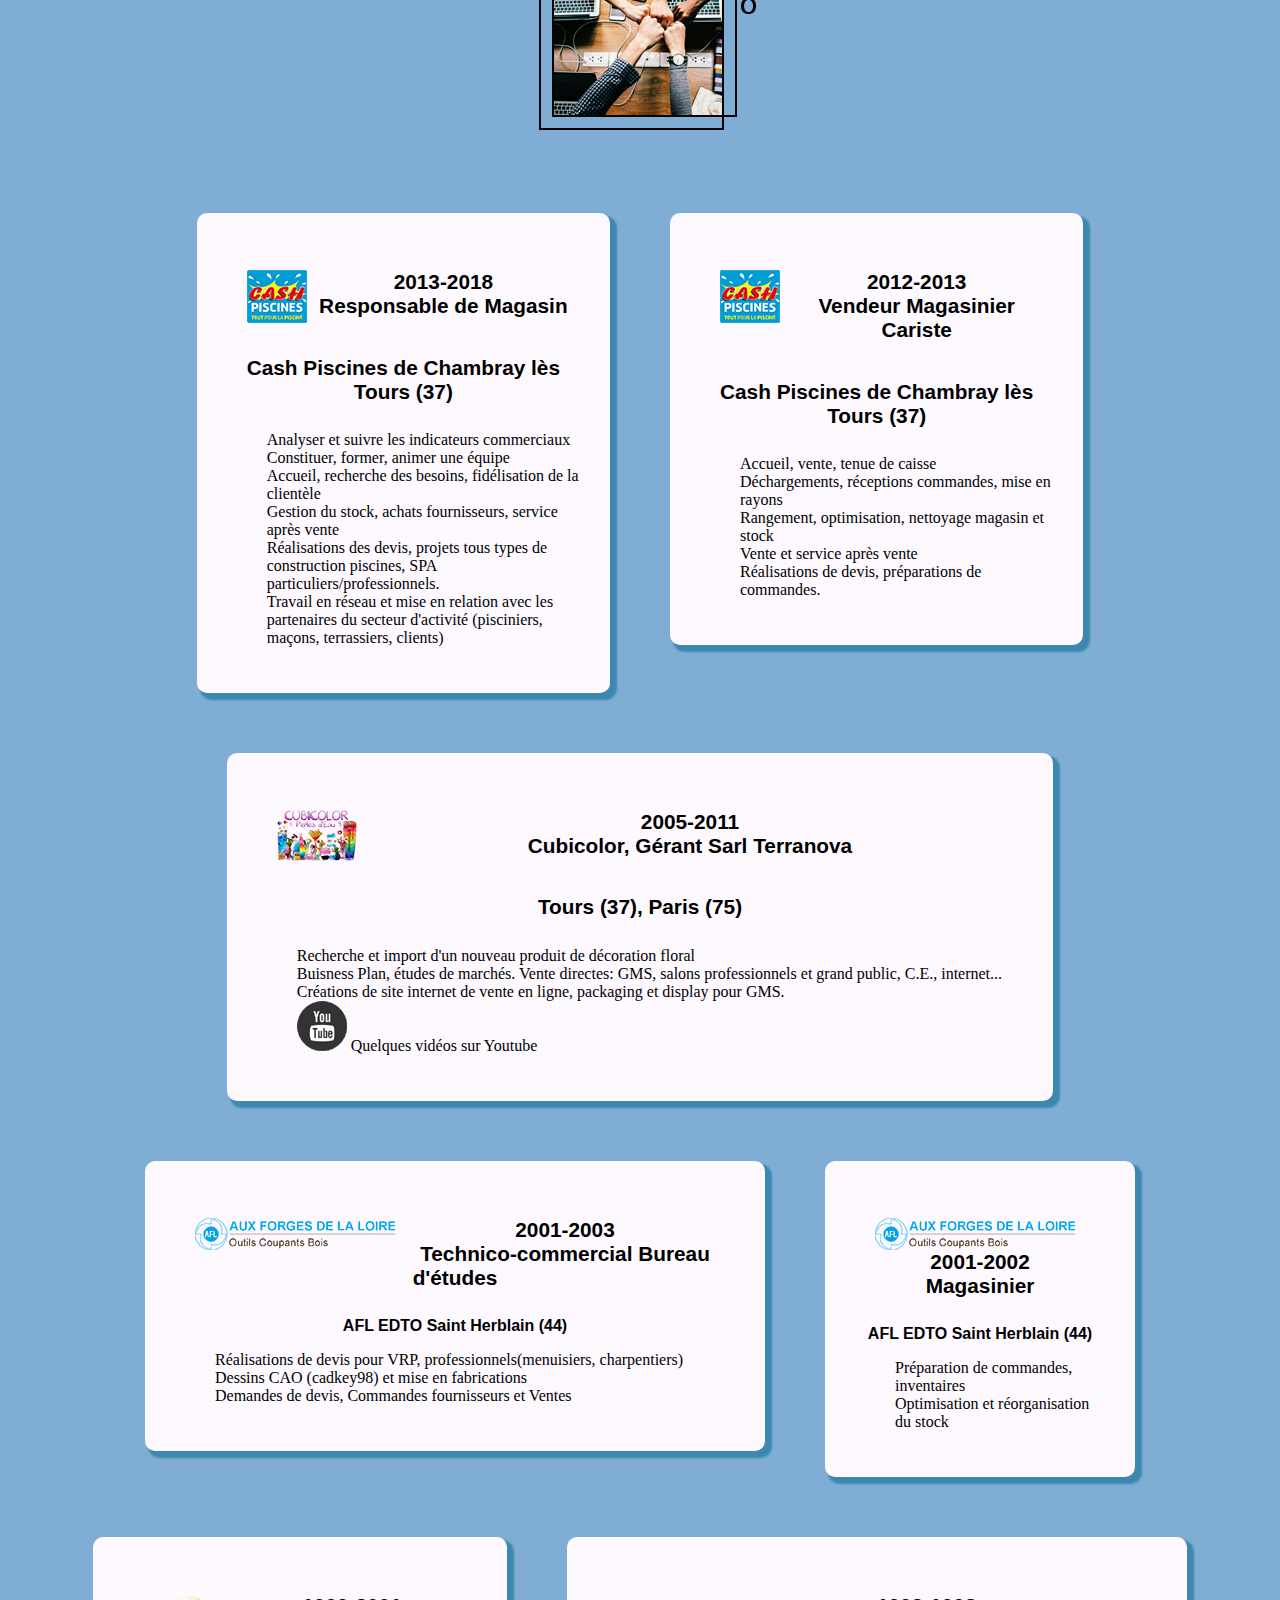
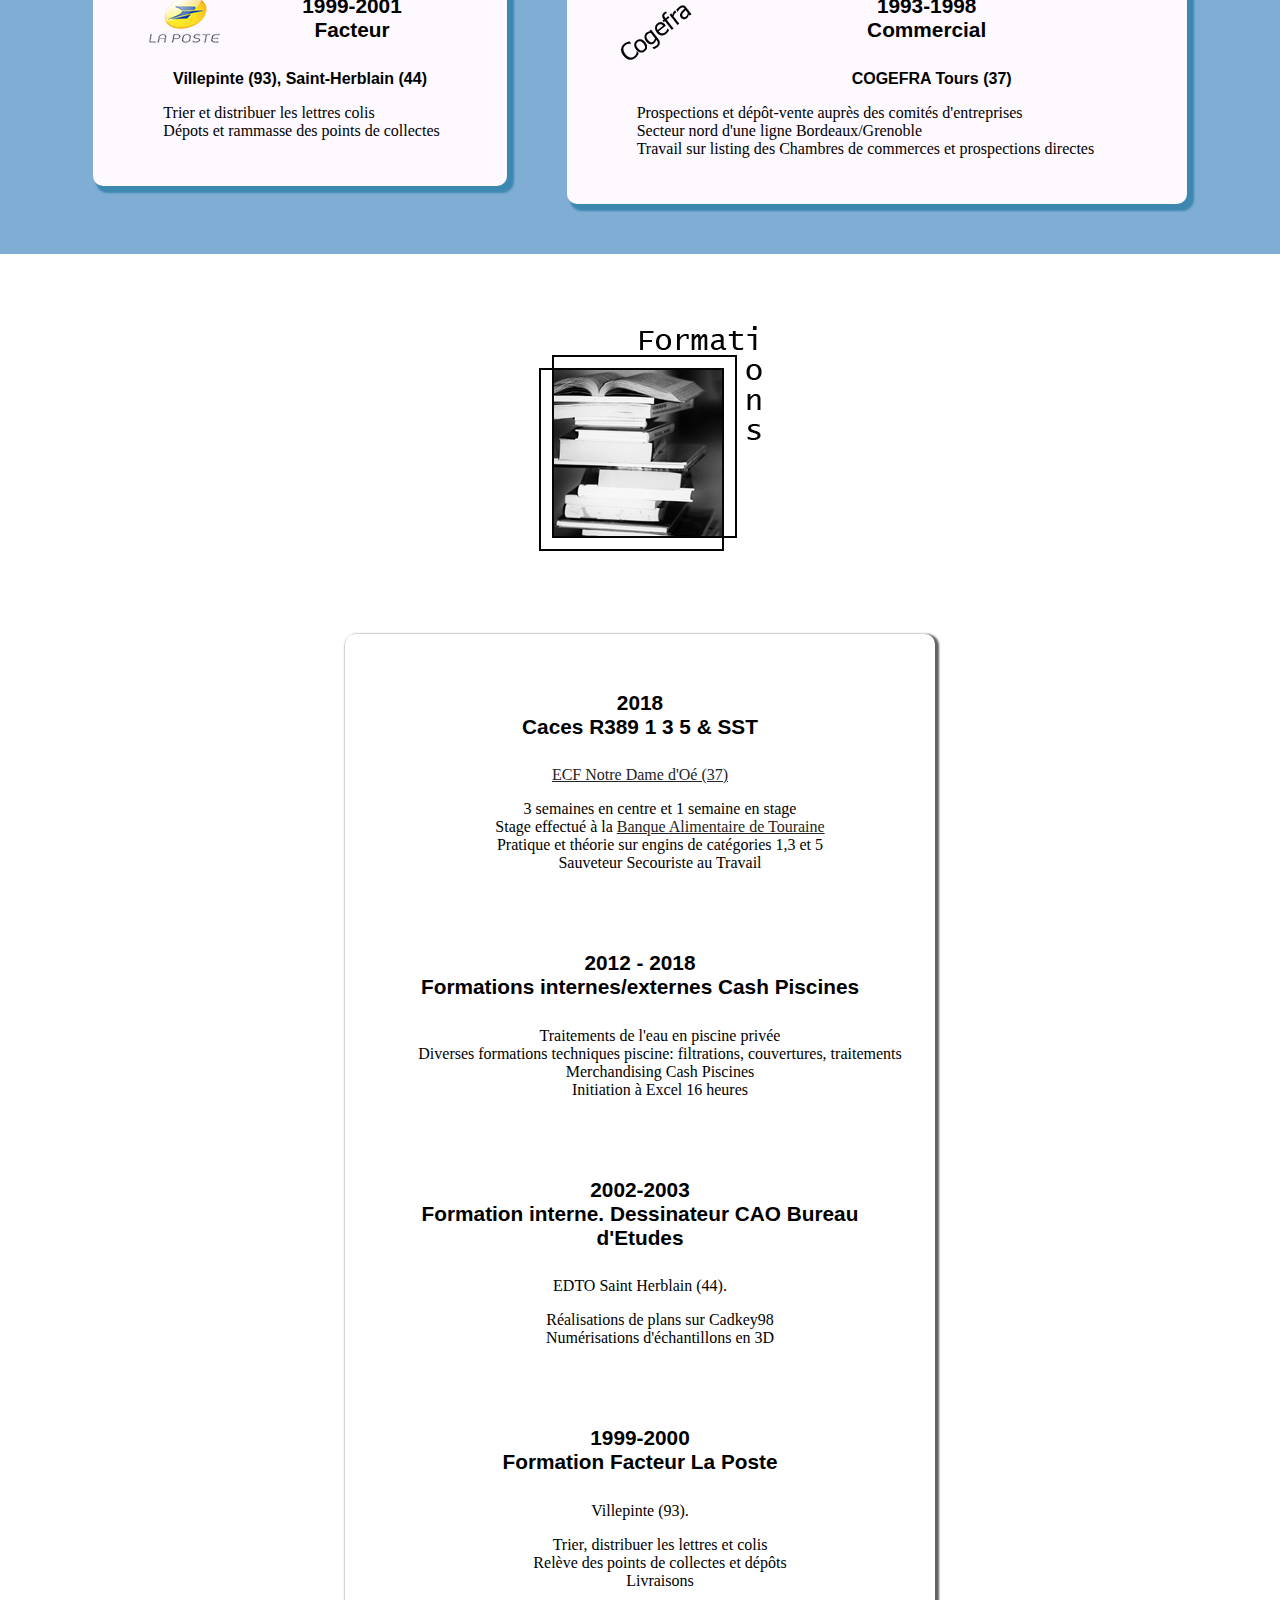
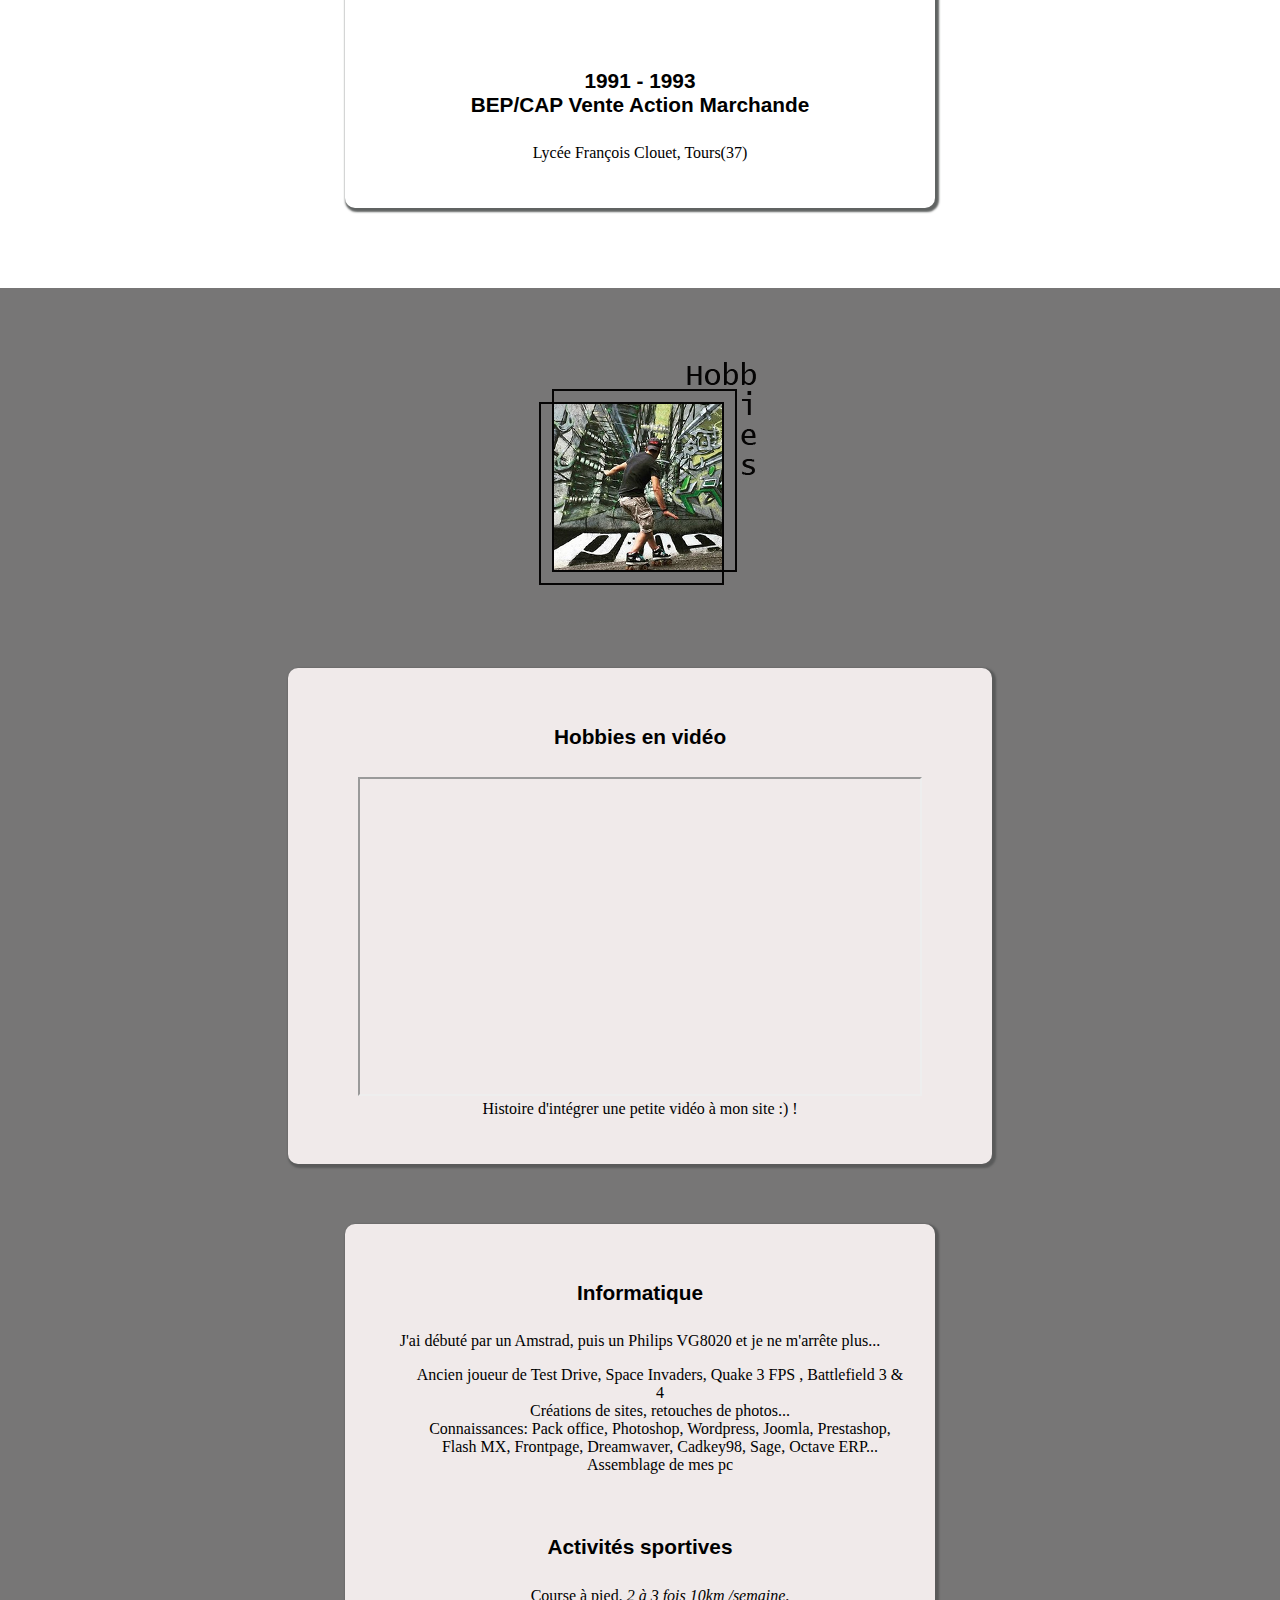
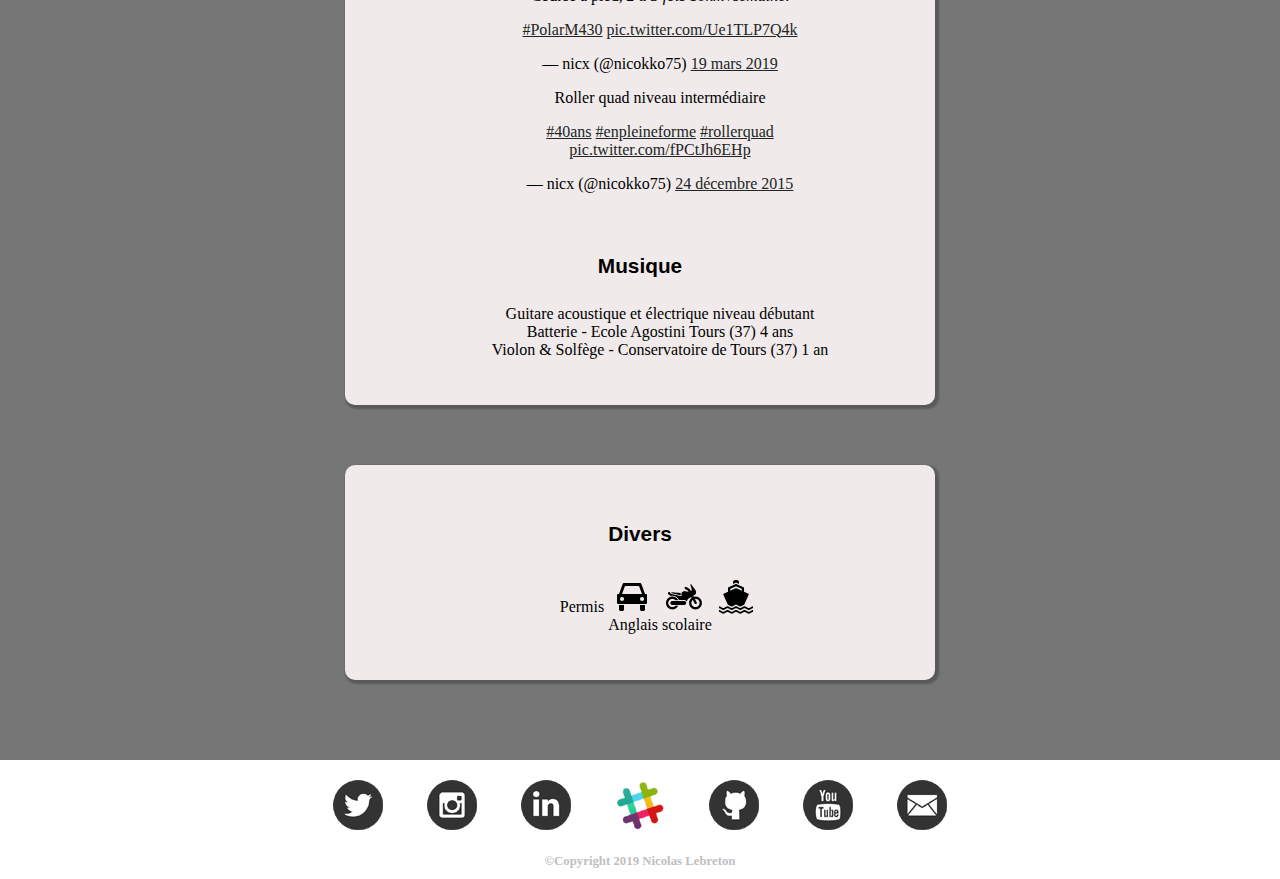
==== commit e9b2c87c: "Polices and tweets added" ====
--- a/cv.html
+++ b/cv.html
@@ -7,11 +7,12 @@
     <meta name="viewport" content="width=device-width, initial-scale=1">
     <link rel="stylesheet" type="text/css" media="screen" href="style.css">
     
+    
 </head>
 <body>
     <div class="container">
         <div class="topheader">
-            <h1 class="titre">curriculum vitae</h1>
+            <h2 class="titre">curriculum vitae</h2>
                 
                 <nav class="menu">
                     <a href="index.html">accueil</a>
@@ -26,7 +27,7 @@
                     <div class="box-6 container-competences">
                         <div class=box-6><img class="competenceslogo" src="images/competences.png" alt="Logo Compétences" /></div>
                         <div class="box-3 savoirs">
-                        <h1>SAVOIR <br /> la connaissance</h1>
+                        <h2>SAVOIR <br /> la connaissance</h2>
                         <ul>
                             <li>Maîtrise de l'outil informatique, bureautique, réseaux sociaux...</li>
                             <li>Maîtrise des différentes techniques de vente.</li>
@@ -37,7 +38,7 @@
                         </ul>
                         </div>
                     
-                        <div class="box-3 savoirs"><h1>SAVOIR-FAIRE <br />la pratique</h1>
+                        <div class="box-3 savoirs"><h2>SAVOIR-FAIRE <br />la pratique</h2>
                             <ul>
                                 <li>Gérer une surface de vente (merchandising, réassort et optimisation des stocks, achats, suivi
                                 clientèle, respect des objectifs marge et chiffre d’affaire).</li>
@@ -47,7 +48,7 @@
                             </ul> 
                         </div>
                     
-                        <div class="box-3 savoirs"><h1>SAVOIR-ETRE <br />les attitudes</h1>
+                        <div class="box-3 savoirs"><h2>SAVOIR-ETRE <br />les attitudes</h2>
                             <ul>
                                 <li>Aisance dans les relations professionnelles.</li>
                                 <li>Être force de proposition en termes d'actions correctrices, d'améliorations.</li>
@@ -61,7 +62,7 @@
                     <div class="box-6 container-experiences">
                         <div class=box-6><img class="experienceslogo" src="images/experiences.png" alt="Logo Expériences professionnelles" /></div>
                         <div class="box-3 exp">
-                            <h1><img class="imagecv" src="images/cashlogo.png" alt="Logo Cash Piscines" />2013-2018 <br /> Responsable de Magasin</h1>
+                            <h2><img class="imagecv" src="images/cashlogo.png" alt="Logo Cash Piscines" />2013-2018 <br /> Responsable de Magasin</h2>
                             <h2>Cash Piscines de Chambray lès Tours (37)</h2>
                             <ul>
                                 <li>Analyser et suivre les indicateurs commerciaux</li>
@@ -76,7 +77,7 @@
                         </div>
                     
                     <div class="box-3 exp">
-                        <h1><img class="imagecv" src="images/cashlogo.png" alt="Logo Cash Piscines">2012-2013 <br />Vendeur Magasinier Cariste</h1>
+                        <h2><img class="imagecv" src="images/cashlogo.png" alt="Logo Cash Piscines">2012-2013 <br />Vendeur Magasinier Cariste</h2>
                         <h2>Cash Piscines de Chambray lès Tours (37)</h2>
                         <ul>
                             <li>Accueil, vente, tenue de caisse</li>
@@ -88,7 +89,7 @@
                     </div>
 
                     <div class="box-5 exp">
-                        <h1><img class="imagecv" src="images/cubicolorlogo.png" alt="Logo Cubicolor">2005-2011 <br />Cubicolor, Gérant Sarl Terranova</h1>
+                        <h2><img class="imagecv" src="images/cubicolorlogo.png" alt="Logo Cubicolor">2005-2011 <br />Cubicolor, Gérant Sarl Terranova</h2>
                         <h2>Tours (37), Paris (75)</h2>
                         <ul>
                             <li>Recherche et import d'un nouveau produit de décoration floral</li>
@@ -101,8 +102,8 @@
                     
                     
                     <div class="box-4 exp">
-                        <h1><img class="imagecv" src="images/logo-afl.png" alt="Logo AFL EDTO">2001-2003 <br />Technico-commercial Bureau d'études
-                        </h1>
+                        <h2><img class="imagecv" src="images/logo-afl.png" alt="Logo AFL EDTO">2001-2003 <br />Technico-commercial Bureau d'études
+                        </h2>
                         <h3>AFL EDTO Saint Herblain (44)</h3>
                         <ul>
                             <li>Réalisations de devis pour VRP, professionnels(menuisiers, charpentiers)</li>
@@ -112,7 +113,7 @@
                     </div>
                     
                     <div class="box-2 exp">
-                        <h1><img class="imagecv" src="images/logo-afl.png" alt="Logo AFL EDTO">2001-2002 <br />Magasinier </h1>
+                        <h2><img class="imagecv" src="images/logo-afl.png" alt="Logo AFL EDTO">2001-2002 <br />Magasinier </h2>
                         <h3>AFL EDTO Saint Herblain (44)</h3>
                         <ul>
                             <li>Préparation de commandes, inventaires</li>
@@ -121,7 +122,7 @@
                     </div>
                     
                     <div class="box-3 exp">
-                        <h1><img class="imagecv" src="images/logo-la-poste.png" alt="Logo La Poste">1999-2001 <br />Facteur</h1>
+                        <h2><img class="imagecv" src="images/logo-la-poste.png" alt="Logo La Poste">1999-2001 <br />Facteur</h2>
                         <h3>Villepinte (93), Saint-Herblain (44)</h3>
                         <ul>
                             <li>Trier et distribuer les lettres colis</li>
@@ -130,7 +131,7 @@
                     </div>
                     
                     <div class="box-4 exp">
-                        <h1><img class="imagecv" src="images/cogefralogo.png" alt="Logo SARL COGEFRA">1993-1998 <br />Commercial</h1>
+                        <h2><img class="imagecv" src="images/cogefralogo.png" alt="Logo SARL COGEFRA">1993-1998 <br />Commercial</h2>
                         <h3>COGEFRA Tours (37)</h3>
                         <ul>
                             <li>Prospections et dépôt-vente auprès des comités d'entreprises</li>
@@ -143,7 +144,7 @@
                     <div class="box-6 container-formations">
                         <div class=box-6><img class="formationslogo" src="images/formations.png" alt="Logo Formations" /></div>
                             <div class="box-4 formations"> 
-                                <h1>2018 <br />Caces R389 1 3 5 & SST</h1>
+                                <h2>2018 <br />Caces R389 1 3 5 & SST</h2>
                                  <p><a href="https://www.ecf.asso.fr/Auto-ecole/CERCA/Centre-de-formation-professionnelle-ECF-NOTRE-DAME-D-OE">ECF Notre Dame d'Oé (37)</a></p>
                                     <ul>
                                         <li>3 semaines en centre et 1 semaine en stage</li>
@@ -152,7 +153,7 @@
                                         <li>Sauveteur Secouriste au Travail</li>
                                     </ul><br /><br />
                             
-                                    <h1>2012 - 2018 <br />Formations internes/externes Cash Piscines</h1>
+                                    <h2>2012 - 2018 <br />Formations internes/externes Cash Piscines</h2>
                                         <ul>
                                             <li>Traitements de l'eau en piscine privée</li>
                                             <li>Diverses formations techniques piscine: filtrations, couvertures, traitements</li>
@@ -160,7 +161,7 @@
                                             <li>Initiation à Excel 16 heures</li>
                                             </ul><br /><br />
                             
-                                <h1>2002-2003 <br />Formation interne. Dessinateur CAO Bureau d'Etudes</h1>
+                                <h2>2002-2003 <br />Formation interne. Dessinateur CAO Bureau d'Etudes</h2>
                                 <p>EDTO Saint Herblain (44).</p>
                                 <ul>
                                     <li>Réalisations de plans sur Cadkey98</li>
@@ -168,7 +169,7 @@
                                 
                                 </ul><br /><br />
                             
-                                <h1>1999-2000 <br />Formation Facteur La Poste</h1>
+                                <h2>1999-2000 <br />Formation Facteur La Poste</h2>
                                 <p>Villepinte (93).</p>
                                 <ul>
                                     <li>Trier, distribuer les lettres et colis</li>
@@ -177,18 +178,16 @@
                                 
                                 </ul><br /><br />
                             
-                                <h1>1991 - 1993 <br /> BEP/CAP Vente Action Marchande</h1>
+                                <h2>1991 - 1993 <br /> BEP/CAP Vente Action Marchande</h2>
                                 <p>Lycée François Clouet, Tours(37)</p>
                             </div>
                         </div>
-                   </div>
-
+                   
                 <div class="box-6 container-atouts">
                     <div class=box-6><img class="atoutslogo" src="images/atouts.png" alt="Logo Atouts et Loisirs" /></div>
                         <div class="box-4 atouts">
                             
-                            <figure> <h1>Hobbies en vidéo</h1> <iframe width="560" height="315" src="https://www.youtube.com/embed/i6OZ5LZAS7w" frameborder="0"
-                                allow="accelerometer; autoplay; encrypted-media; gyroscope; picture-in-picture" allowfullscreen></iframe>
+                            <figure> <h2>Hobbies en vidéo</h2> <iframe width="560" height="315" src="https://www.youtube.com/embed/i6OZ5LZAS7w"  allow="accelerometer; autoplay; encrypted-media; gyroscope; picture-in-picture" allowfullscreen></iframe>
                             <figcaption> Histoire d'intégrer une petite vidéo à mon site :) ! </figcaption></figure>
                                                     
                         </div>
@@ -203,15 +202,33 @@
                             <li>Créations de sites, retouches de photos...</li>
                             <li>Connaissances: Pack office, Photoshop, Wordpress, Joomla, Prestashop, Flash MX, Frontpage, Dreamwaver, Cadkey98, Sage, Octave ERP...</li>
                             <li>Assemblage de mes pc</li>
-                            <div>
-                                
-                        </ul><br/>
-                        <h2>Activités sportives </h2>
+                        </ul>
+                        <br/>
                         
-                        <ul>
-                            <li>Course à pied, <em>2 à 3 fois 10km /semaine</em>.</li>
-                            <li>Roller quad niveau intermédiaire </li>
-                        </ul> <br />
+                        <h2>Activités sportives </h2>                
+                        <ul>
+                            <li>Course à pied, <em>2 à 3 fois 10km /semaine</em>.
+                            <blockquote class="twitter-tweet tw-align-center" data-lang="fr">
+                                <p lang="und" dir="ltr"><a
+                                        href="https://twitter.com/hashtag/PolarM430?src=hash&amp;ref_src=twsrc%5Etfw">#PolarM430</a> <a
+                                        href="https://t.co/Ue1TLP7Q4k">pic.twitter.com/Ue1TLP7Q4k</a></p>&mdash; nicx (@nicokko75) <a
+                                    href="https://twitter.com/nicokko75/status/1107914278252752896?ref_src=twsrc%5Etfw">19 mars 2019</a>
+                            </blockquote>
+                            <script async src="https://platform.twitter.com/widgets.js" charset="utf-8"></script></li>
+                            <li>Roller quad niveau intermédiaire 
+                                <blockquote class="twitter-tweet tw-align-center" data-lang="fr">
+                                    <p lang="und" dir="ltr"><a href="https://twitter.com/hashtag/40ans?src=hash&amp;ref_src=twsrc%5Etfw">#40ans</a> <a
+                                            href="https://twitter.com/hashtag/enpleineforme?src=hash&amp;ref_src=twsrc%5Etfw">#enpleineforme</a> <a
+                                            href="https://twitter.com/hashtag/rollerquad?src=hash&amp;ref_src=twsrc%5Etfw">#rollerquad</a> <a
+                                            href="https://t.co/fPCtJh6EHp">pic.twitter.com/fPCtJh6EHp</a></p>&mdash; nicx (@nicokko75) <a
+                                        href="https://twitter.com/nicokko75/status/680011962630168576?ref_src=twsrc%5Etfw">24 décembre 2015</a>
+                                </blockquote>
+                                <script async src="https://platform.twitter.com/widgets.js" charset="utf-8"></script>
+
+                            </li>
+                        </ul>
+                        
+                        <br />
                         <h2>Musique </h2>
                         <ul>
                             <li>Guitare acoustique et électrique niveau débutant</li>
@@ -219,22 +236,23 @@
                             <li>Violon & Solfège - Conservatoire de Tours (37) 1 an</li>
                         </ul>
                     </div>
+                  
+                        
+             
                 
                     <div class="box-4 atouts">
-                        <h1>Divers </h1>
-                        
+                        <h2>Divers </h2>                        
                         <ul>
                             <li>Permis <img class="permis" src="images/voiture.png" alt="Logo Permis Voiture" title="Permis B">
                             <img class="permis" src="images/moto.png" alt="Logo Permis Moto" title="Permis A"> <img class="permis" src="images/bateau.png" alt="Logo Permis Bateau" title="Permis Côtier"></li>
-                            <br/>
-                            <li>Anglais scolaire</li>
-                    
-                        </ul>
-                    </div>
-
+                            
+                            <li>Anglais scolaire</li>                   
+                        </ul>                                        
+                    </div>
                 </div>
         </section>
     </div>
+
 <footer>
 
     <div class="contact">
--- a/style.css
+++ b/style.css
@@ -17,14 +17,18 @@
 
 @font-face{
     font-family: "GloriaHallelujah";
-    src: url(polices/GloriaHallelujah.ttf)
+    src: url(polices/GloriaHallelujah.ttf);
+}
+@font-face{
+    font-family: "Montserrat Regular";
+    src: url(polices/Montserrat-regular.otf);
 }
 /*///////////////////////////////////////////////
                   Propriétés page
  /////////////////////////////////////////////*/
 body{
     margin: 0;
-    font-family: 'Lucida Sans', 'Lucida Sans Regular', 'Lucida Grande', 'Lucida Sans Unicode', Geneva, Verdana, sans-serif;
+    font-family: "Montserrat Regular";
     
 }
 a:visited{
@@ -52,8 +56,12 @@
     width: 100%;   
     position: fixed;
     top: 0;
-}
-
+    z-index: 1000;
+    }
+.twitter{
+    display: block;
+    text-align: center;
+}
 
 .bigbox{
     display: flex; /* Ajoute la propriété flex aux enfants */
@@ -186,7 +194,7 @@
     justify-content: center;
     align-items: center;       
     height: auto;
-    background-color: rgb(141, 141, 140);
+    background-color: rgb(202, 202, 199);
     
 }
 .container-competences{
@@ -391,7 +399,10 @@
     margin-bottom: -10px;
 }
 
-
+.recit{
+    text-align: center;
+    
+}
 /*//////////////////////////////////////////////////////////////////
 Responsive
 /////////////////////////////////////////////////////////////// */
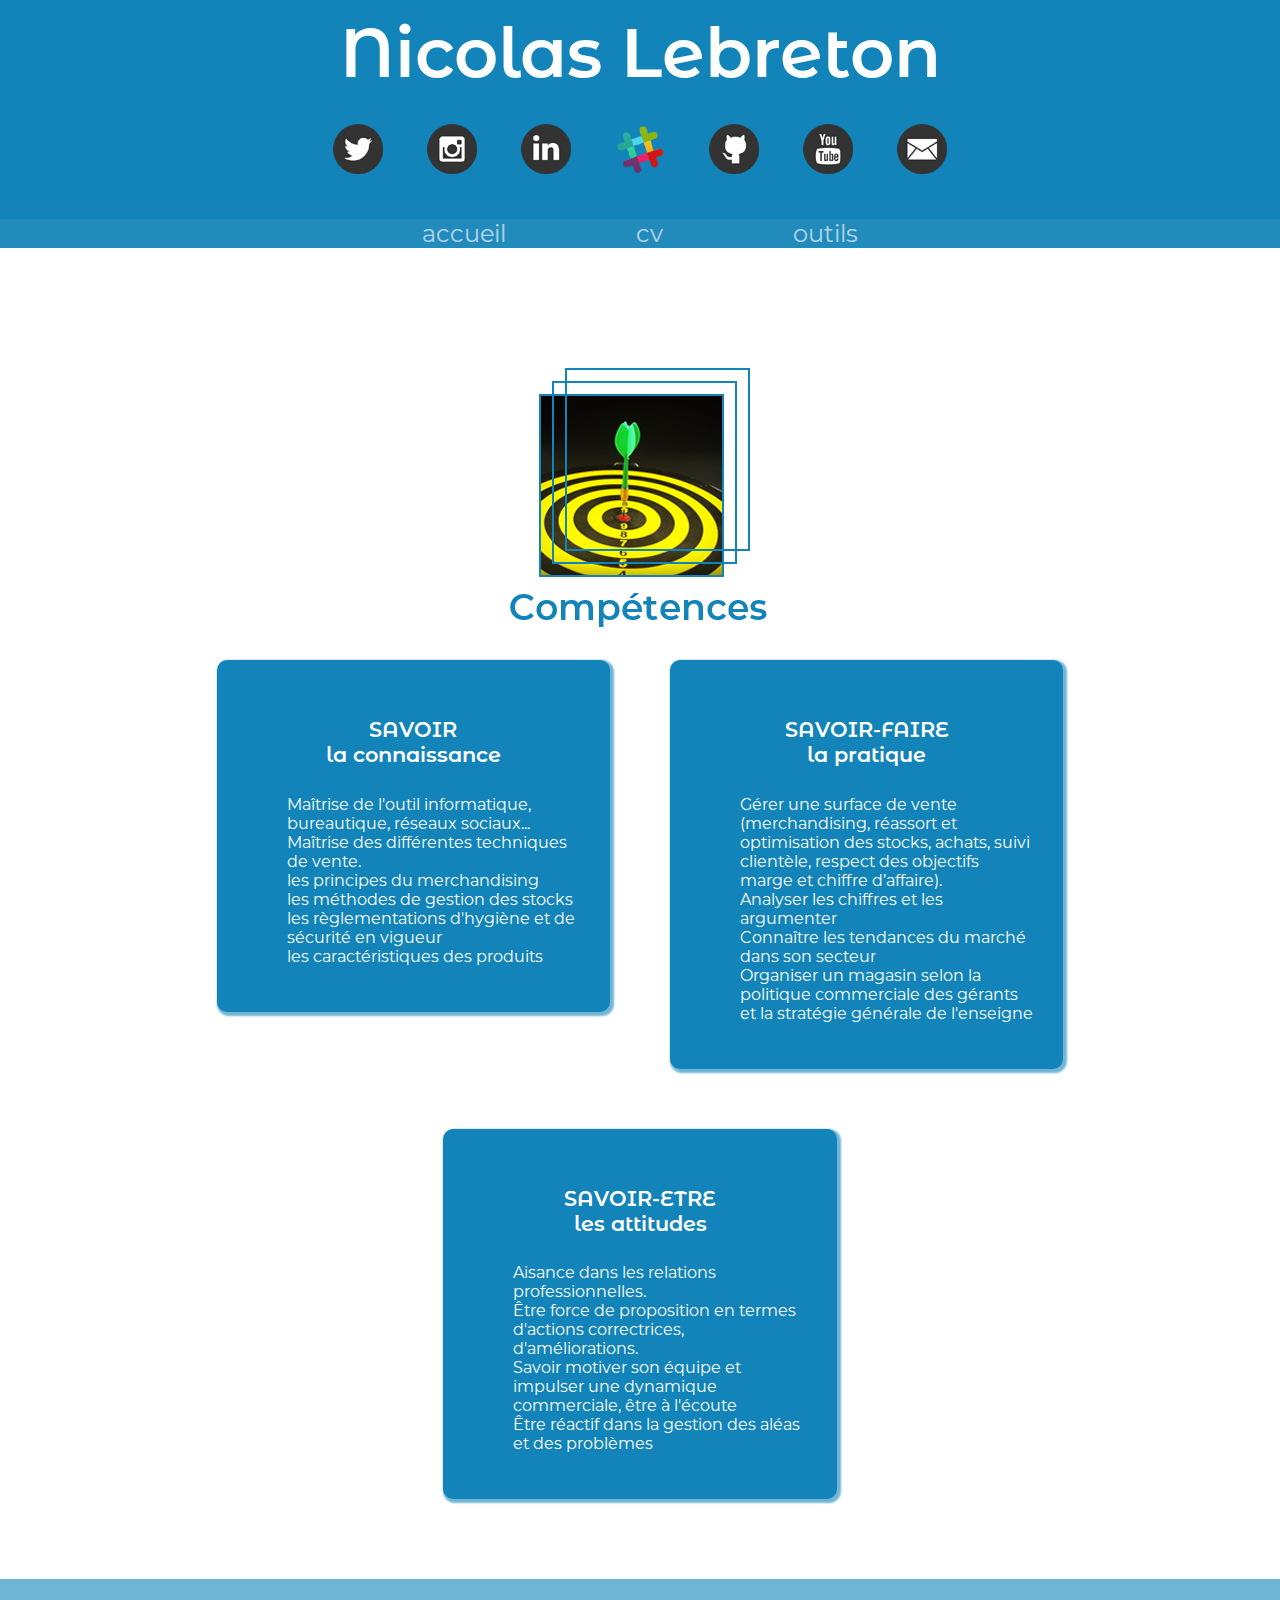
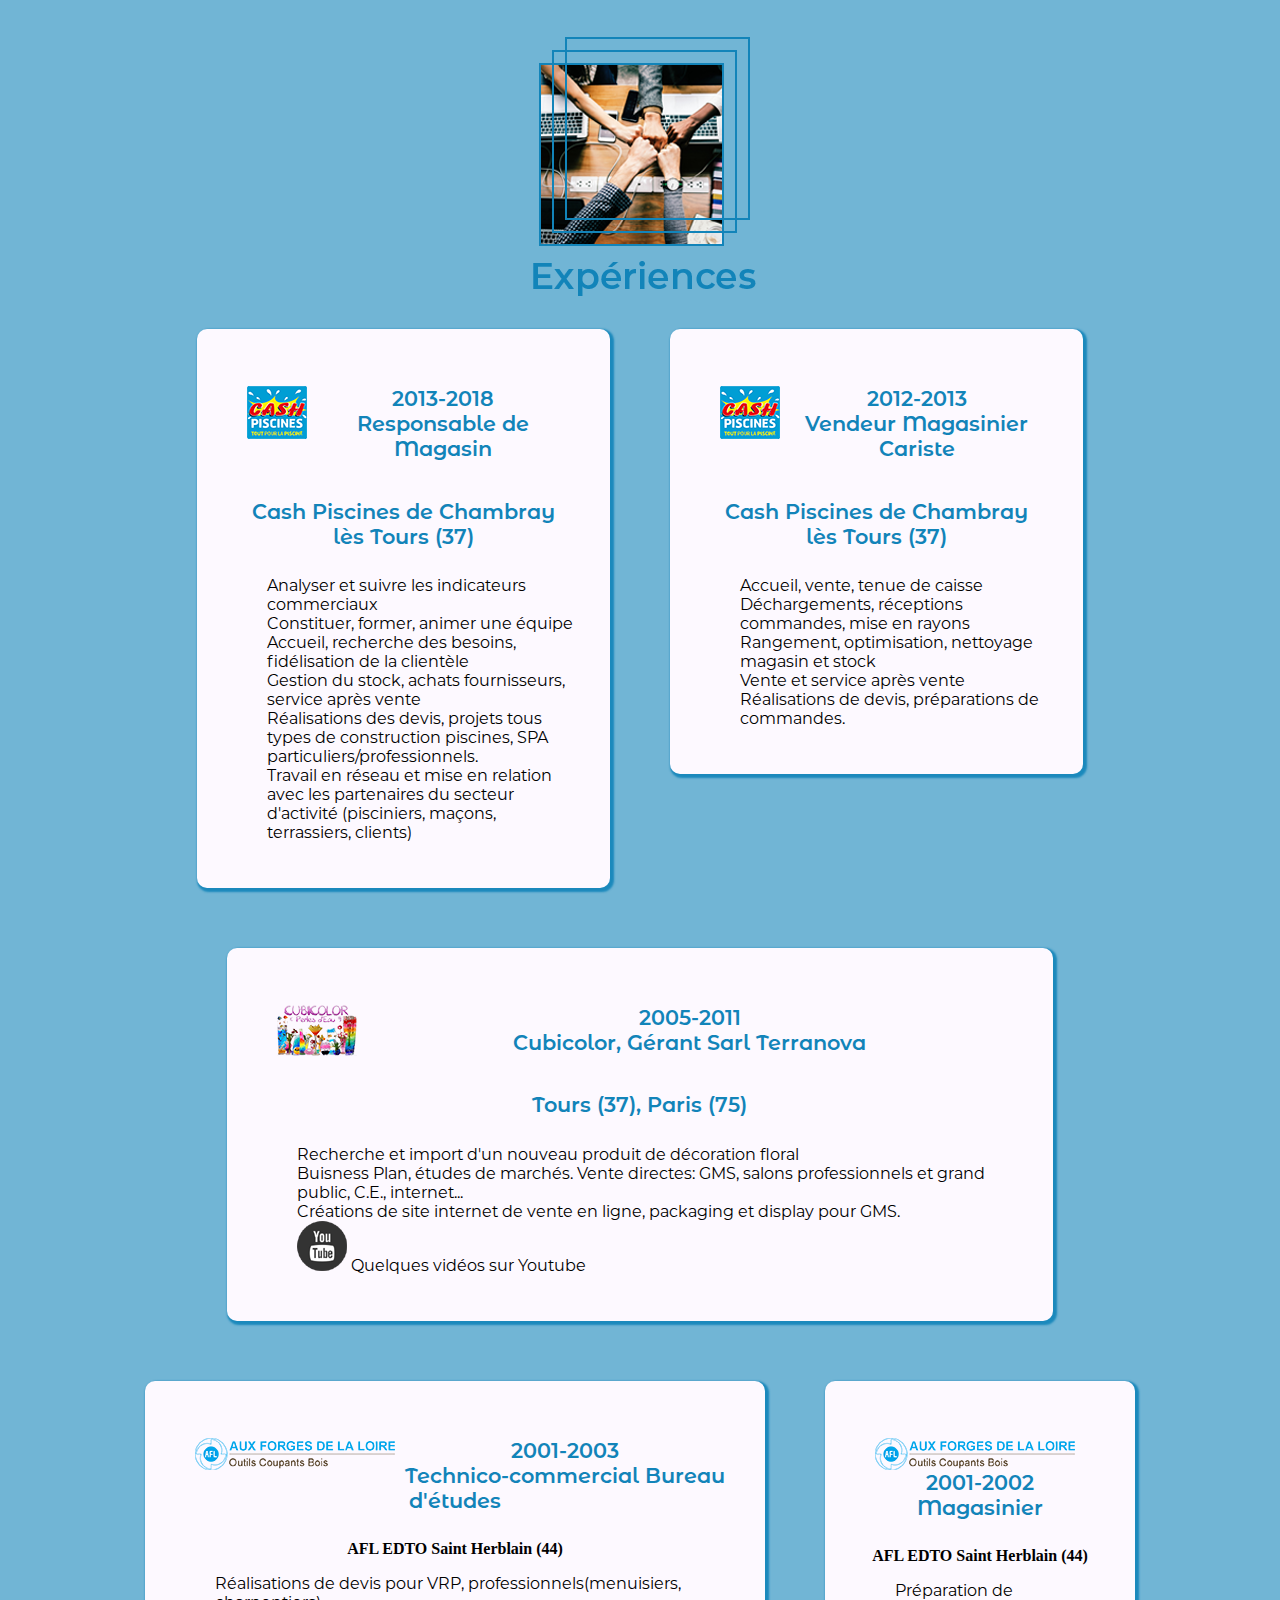
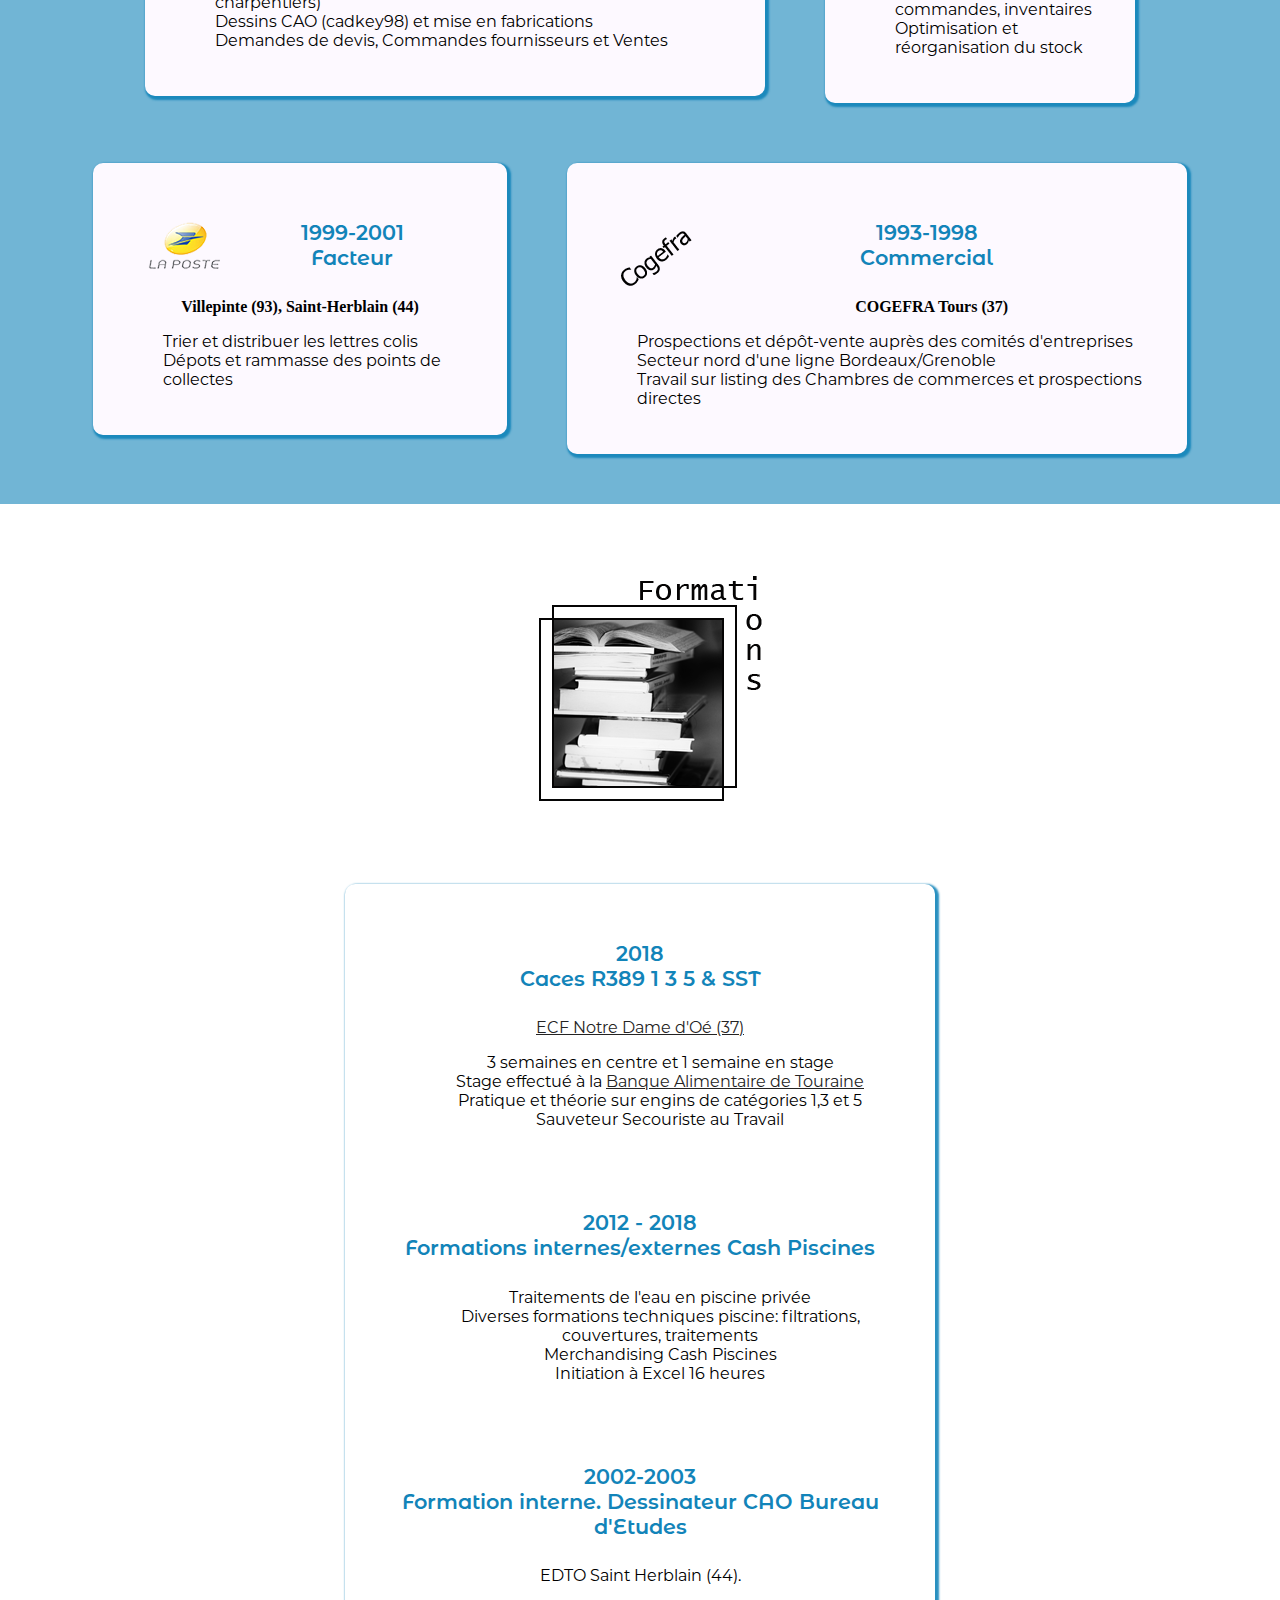
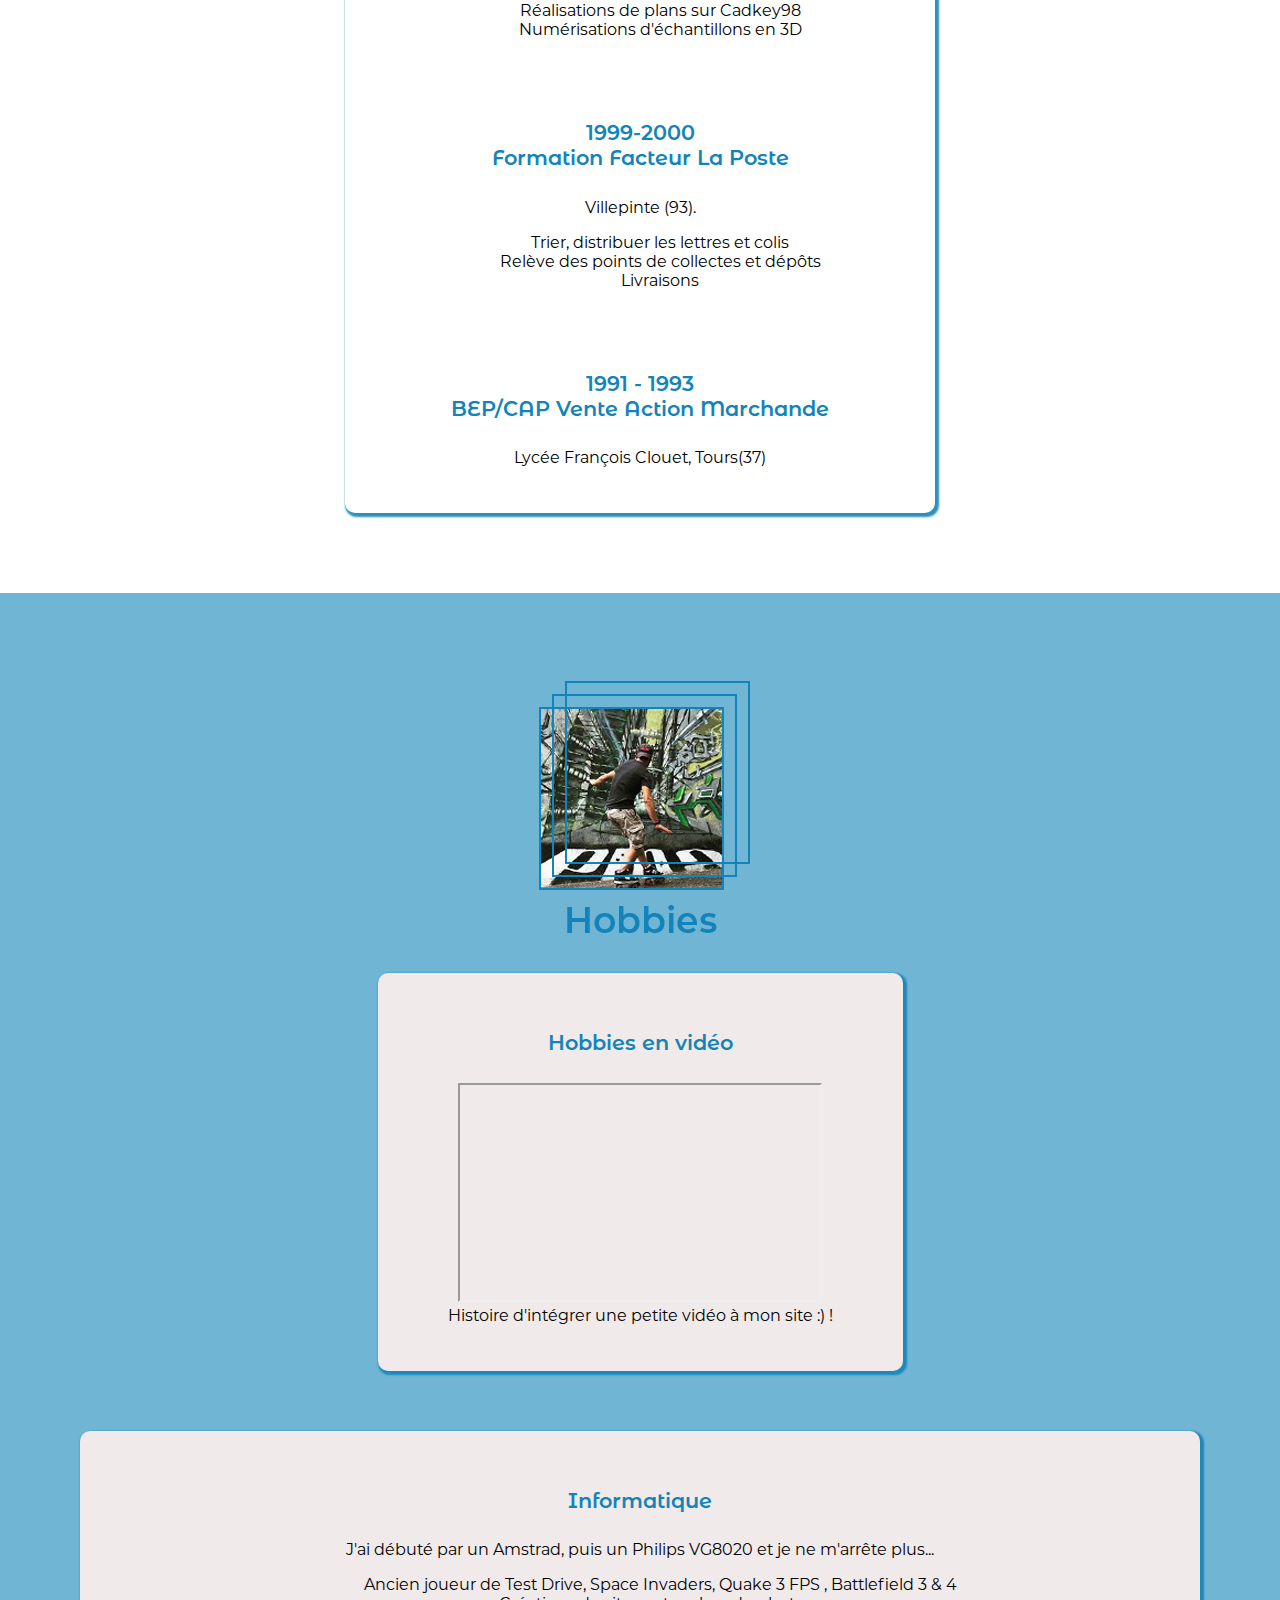
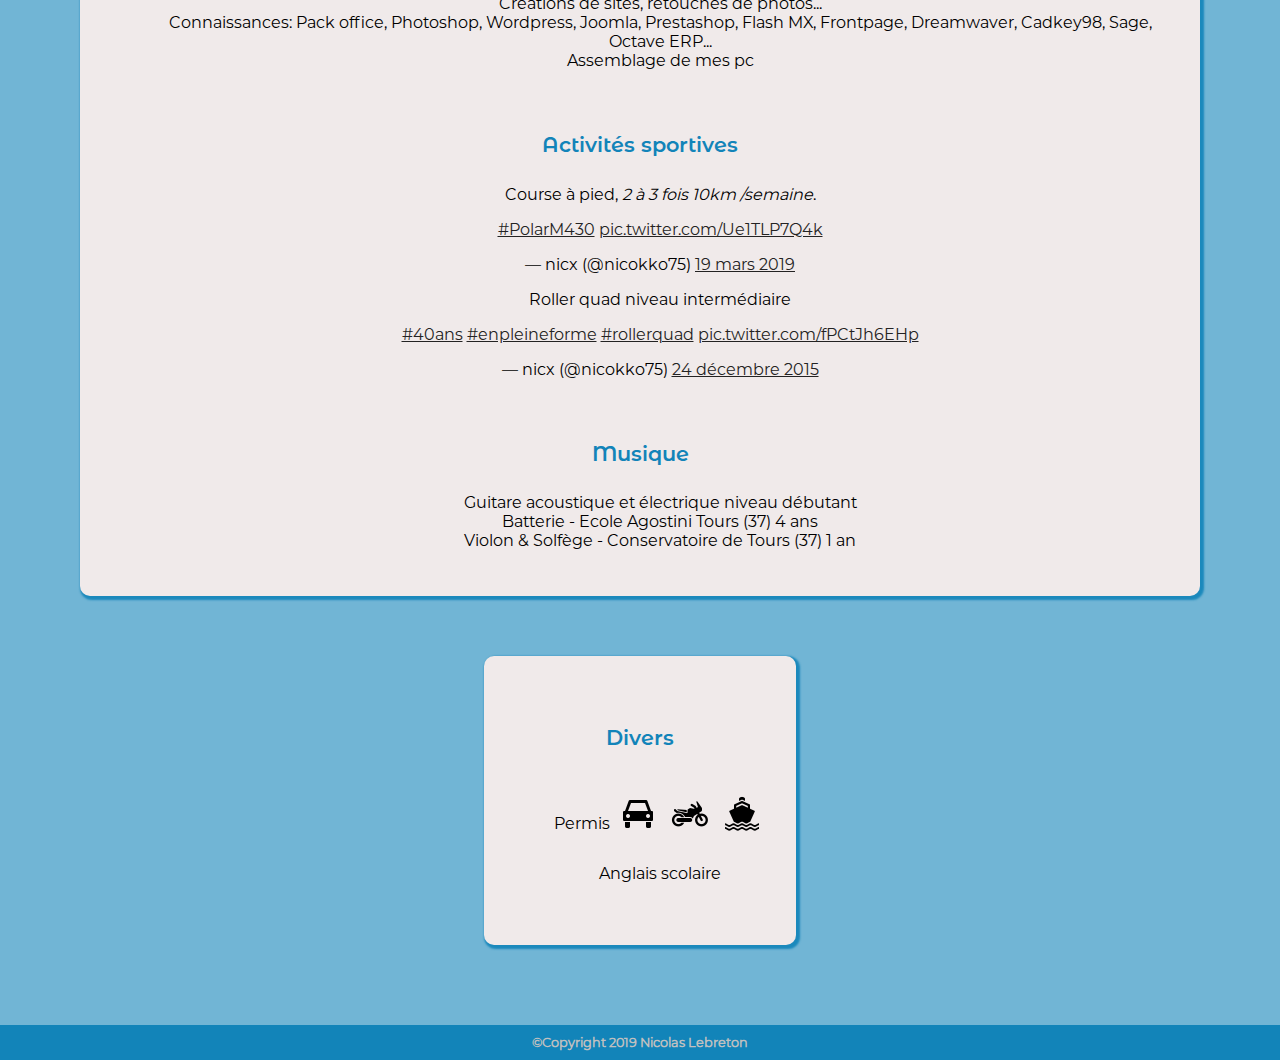
==== commit 3b097913: "css modif" ====
--- a/cv.html
+++ b/cv.html
@@ -12,7 +12,26 @@
 <body>
     <div class="container">
         <div class="topheader">
-            <h2 class="titre">curriculum vitae</h2>
+            <h1 class="titre">Nicolas Lebreton</h1>
+            <div class="contact">
+                <nav class="nav secondary">
+                    <a href="https://twitter.com/nicokko75"><img class="navimage" src="images/twitter.png" alt="mon twitter"
+                            title="Mon Twitter"></a>
+                    <a href="https://www.instagram.com/nicolaslbrtn/"><img class="navimage" src="images/instagram.png"
+                            alt="mon instagram" title="Mon Instagram"></a>
+                    <a href="https://www.linkedin.com/in/nicolas-lebreton-11167b167/"><img class="navimage"
+                            src="images/linkedin.png" alt="mon linkedin" title="Mon Linkedin"></a>
+                    <a href="https://noonegroupe.slack.com"><img class="navimage" src="images/slack.png" alt="mon slack"
+                            title="Slack"></a>
+                    <a href="https://github.com/nicx7/personalwebsite"><img class="navimage" src="images/github.png"
+                            title="Mon Github"></a>
+                    <a href="https://www.youtube.com/channel/UCMjkHR4r3FSgk6fDdaDsrQQ?"><img class="navimage"
+                            src="images/youtube.png" alt="ma chaine youtube" title="Youtube Cubicolor"></a>
+                    <a href="mailto:nicolaslebreton75@gmail.com"><img class="navimage" src="images/contact.png" alt="email"
+                            title="Contact mail"></a>
+            
+                </nav>
+            </div>
                 
                 <nav class="menu">
                     <a href="index.html">accueil</a>
@@ -185,15 +204,15 @@
                    
                 <div class="box-6 container-atouts">
                     <div class=box-6><img class="atoutslogo" src="images/atouts.png" alt="Logo Atouts et Loisirs" /></div>
-                        <div class="box-4 atouts">
-                            
-                            <figure> <h2>Hobbies en vidéo</h2> <iframe width="560" height="315" src="https://www.youtube.com/embed/i6OZ5LZAS7w"  allow="accelerometer; autoplay; encrypted-media; gyroscope; picture-in-picture" allowfullscreen></iframe>
+                        <div class="box-3 atouts">
+                            
+                            <figure> <h2>Hobbies en vidéo</h2> <iframe width="360" height="215" src="https://www.youtube.com/embed/i6OZ5LZAS7w"  allow="accelerometer; autoplay; encrypted-media; gyroscope; picture-in-picture" allowfullscreen></iframe>
                             <figcaption> Histoire d'intégrer une petite vidéo à mon site :) ! </figcaption></figure>
                                                     
                         </div>
 
                     
-                    <div class="box-4 atouts">
+                    <div class="box-3 atouts">
                     
                         <h2>Informatique </h2>
                         <p>J'ai débuté par un Amstrad, puis un Philips VG8020 et je ne m'arrête plus...</p>
@@ -240,7 +259,7 @@
                         
              
                 
-                    <div class="box-4 atouts">
+                    <div class="box-4 atouts divers">
                         <h2>Divers </h2>                        
                         <ul>
                             <li>Permis <img class="permis" src="images/voiture.png" alt="Logo Permis Voiture" title="Permis B">
@@ -255,25 +274,7 @@
 
 <footer>
 
-    <div class="contact">
-        <nav class="nav secondary">
-            <a href="https://twitter.com/nicokko75"><img class="navimage" src="images/twitter.png" alt="mon twitter"
-                    title="Mon Twitter"></a>
-            <a href="https://www.instagram.com/nicolaslbrtn/"><img class="navimage" src="images/instagram.png"
-                    alt="mon instagram" title="Mon Instagram"></a>
-            <a href="https://www.linkedin.com/in/nicolas-lebreton-11167b167/"><img class="navimage"
-                    src="images/linkedin.png" alt="mon linkedin" title="Mon Linkedin"></a>
-            <a href="https://noonegroupe.slack.com"><img class="navimage" src="images/slack.png" alt="mon slack"
-                    title="Slack"></a>
-            <a href="https://github.com/nicx7/personalwebsite"><img class="navimage" src="images/github.png"
-                    title="Mon Github"></a>
-            <a href="https://www.youtube.com/channel/UCMjkHR4r3FSgk6fDdaDsrQQ?"><img class="navimage"
-                    src="images/youtube.png" alt="ma chaine youtube" title="Youtube Cubicolor"></a>
-            <a href="mailto:nicolaslebreton75@gmail.com"><img class="navimage" src="images/contact.png" alt="email"
-                    title="Contact mail"></a>
-            <h6 class="copyright">©Copyright 2019 Nicolas Lebreton</h6>
-        </nav>
-    </div>
+    <h6 class="copyright">©Copyright 2019 Nicolas Lebreton</h6>
 </footer>
 
 </body>
--- a/style.css
+++ b/style.css
@@ -15,13 +15,22 @@
     src: url(polices/TarponMotel.otf) format('OpenType');
 }
 
-@font-face{
-    font-family: "GloriaHallelujah";
-    src: url(polices/GloriaHallelujah.ttf);
-}
+
 @font-face{
     font-family: "Montserrat Regular";
-    src: url(polices/Montserrat-regular.otf);
+    src: url(polices/Montserrat-Regular.otf);
+}
+@font-face{
+    font-family: "Montserrat Black";
+    src: url(polices/Montserrat-black.otf);
+}
+@font-face{
+    font-family: "Montserrat Medium";
+    src: url(polices/Montserrat-medium.otf);
+}
+@font-face{
+    font-family: "Montserrat Alternates SemiBold";
+    src: url(polices/MontserratAlternates-SemiBold.otf);
 }
 /*///////////////////////////////////////////////
                   Propriétés page
@@ -30,12 +39,16 @@
     margin: 0;
     font-family: "Montserrat Regular";
     
+    
+}
+ul li{
+    list-style: none;
 }
 a:visited{
-    color:rgba(238, 95, 12, 0.5);
+    color:rgba(228, 127, 20, 0.5);
 }
 a{
-    color: rgb(34, 37, 37);
+    color: rgb(36, 35, 35);
     
 }
 a:hover{
@@ -47,12 +60,8 @@
 }
 
 .topheader{
-    /* background-color: rgba(0, 0, 0, 0.9); */
-    background-image: url(images/fondtopheader.jpg);
-    background-repeat: no-repeat ;
-    background-position: center top;
-    background-size: cover;
-    height: 280px;
+   background-color: rgba(18, 132, 185, 1); 
+    height: auto;
     width: 100%;   
     position: fixed;
     top: 0;
@@ -62,6 +71,9 @@
     display: block;
     text-align: center;
 }
+.contact{
+    margin-bottom: 50px;
+}
 
 .bigbox{
     display: flex; /* Ajoute la propriété flex aux enfants */
@@ -70,10 +82,10 @@
 }
 
 .menu{
-    font-family: "TarponMotel";
     font-size: 1.5em;
-    background-color: rgb(0, 0, 0);     
+    background-color: rgba(235, 238, 240, 0.1); 
     position: absolute ;
+    opacity: 0.7;
     bottom: 0px;
     width: 100%;
     display: flex;
@@ -81,46 +93,49 @@
     justify-content: center;     
 }
 .menu a:visited{
-    color:rgb(131, 126, 126);
+    color:rgb(255, 255, 255);
     }
     
 .menu a:hover{
-    color:rgb(0, 0, 0);
-    background-color: rgb(251, 254, 255);
-    opacity: 0.7;
-    border-radius: 5px;    
+    color:rgba(3, 3, 3, 0.9);
+    font-style: oblique;
+
 }
 .menu a{
     list-style: none;    
     text-decoration: none;
-    padding: 0 25px;
-    color:rgb(255, 250, 250);        
+    padding: 0 65px;
+    color:rgb(246, 246, 252); 
+          
 }
 
 
 .titre{
     /* color: rgba(20, 163, 230, 0.7); */
-    color: rgb(251, 255, 255);
+    color: rgb(252, 253, 253);
     font-size: 4.3em;
-    font-family: 'GloriaHallelujah';
+    
     margin: auto;    
 }
 h1
 {
     padding: 10px;
     text-align: center;
+    font-family: "Montserrat Alternates SemiBold";
+    color: rgb(18, 132, 185);
     
 }
 h2{
     text-align: center;
-    font-family: 'Trebuchet MS', 'Lucida Sans Unicode', 'Lucida Grande', 'Lucida Sans', Arial, sans-serif;
+    font-family: "Montserrat Alternates SemiBold";
     font-size: 1.3em;
     padding: 10px;
+    color: rgb(18, 132, 185);
     
 }
 h3{
     text-align: center;
-    font-family: 'Trebuchet MS', 'Lucida Sans Unicode', 'Lucida Grande', 'Lucida Sans', Arial, sans-serif;
+    font-family: "Montserrat Medium";
     font-size: 1em;
 }
 
@@ -179,7 +194,7 @@
 
 .container-a-propos{ 
     display: flex;
-    flex-flow: row wrap; 
+    flex-flow: column; 
     align-items: center;
     justify-content: center;    
     margin-top: 280px;
@@ -190,11 +205,11 @@
 .container-projet
 {  
     display: flex;
-    flex-flow: row wrap;
+    flex-flow: column;
     justify-content: center;
     align-items: center;       
     height: auto;
-    background-color: rgb(202, 202, 199);
+    background-color: rgba(18, 132, 185, 0.6);
     
 }
 .container-competences{
@@ -215,7 +230,7 @@
     justify-content: center;
     height: auto;
     padding: 20px;
-    background-color: rgba(73, 139, 194, 0.705);
+    background-color: rgba(18, 132, 185, 0.6);
 }
 
 .container-formations{
@@ -230,13 +245,13 @@
 }
 .container-atouts{
     display: flex;
-    flex-flow: row wrap;
-    align-items: flex-start;
+    flex-flow: column wrap;
+    align-items: center;
     justify-content: center;
     height: auto;
     padding: 50px;
     margin: auto;
-    background-color: rgb(119, 118, 118);
+    background-color: rgba(18, 132, 185, 0.6);
    
 }
 .container-outils{ 
@@ -258,8 +273,8 @@
     padding: 30px;    
     margin: 30px;
     border-radius: 10px;
-    box-shadow: 5px 5px 2px 2px rgba(4, 77, 28, 0.9);
-    background-color: rgb(46, 110, 9);
+    box-shadow: 2px 2px 2px 2px rgba(18, 132, 185, 0.6);
+    background-color: rgb(18, 132, 185);
     color: white;
 }
 
@@ -268,7 +283,7 @@
     padding: 30px;    
     margin: 30px;
     border-radius: 10px;
-    box-shadow: 5px 5px 2px 2px rgba(54, 132, 172, 0.9);
+    box-shadow: 2px 2px 2px 2px rgba(18, 132, 185, 0.9);
     background-color: rgb(253, 249, 255);
 }
 .exp ul{
@@ -280,7 +295,7 @@
     padding: 30px;    
     border-radius: 10px;
     margin: 30px;
-    box-shadow: 2px 2px 2px 2px rgba(79, 82, 81, 0.9);   
+    box-shadow: 2px 2px 2px 2px rgba(18, 132, 185, 0.9);   
 }
 
 .formations ul{
@@ -291,29 +306,33 @@
     padding: 30px;    
     border-radius: 10px;
     margin: 30px;
-    box-shadow: 2px 2px 2px 2px rgba(86, 88, 88, 0.9);
-    background-color: rgb(240, 234, 234);    
+    box-shadow: 2px 2px 2px 2px rgba(18, 132, 185, 0.9);
+    background-color: rgb(240, 234, 234); 
+      
 }
 .outils{
     text-align: center;
     padding: 30px;    
     border-radius: 10px;
     margin: 30px;
-    box-shadow: 2px 2px 2px 2px rgba(86, 88, 88, 0.9);    
+    box-shadow: 2px 2px 2px 2px rgba(18, 132, 185, 0.9);    
 }
 
 .atouts ul{
     list-style: none;
 }
 .apropos{
-    text-align: left;
     padding: 30px;
     margin: 30px;
+width: 70%;
 }
 .projet{
-    text-align: left;
     padding: 30px;
     margin: 30px;
+    width: 70%;
+     border-radius: 10px;
+    box-shadow: 2px 2px 2px 2px rgba(18, 132, 185, 0.9);
+    background-color: rgb(253, 249, 255);
 }
 
 
@@ -337,6 +356,9 @@
 
 .outilsrealisations{
     text-align: left;
+}
+.divers{
+    line-height: 50px;
 }
 
 /*//////////////////////////////////////////////////////////////////
@@ -390,8 +412,9 @@
 {
     font-size: 0.8em;
     color: silver;
-    text-align: center;
-    padding-bottom: 10px;
+    background-color: rgb(18, 132, 185);
+    text-align: center;
+    padding:10px;
     margin: 0;
 }
 
@@ -401,8 +424,10 @@
 
 .recit{
     text-align: center;
-    
-}
+    font-family: "Montserrat Alternates SemiBold";
+    color:rgb(18, 132, 185);
+}
+
 /*//////////////////////////////////////////////////////////////////
 Responsive
 /////////////////////////////////////////////////////////////// */
@@ -412,7 +437,19 @@
           text-align: center;    
 }
  .container-a-propos{
-     margin-top: 300px;
+     
  }
-}
-
+ .topheader{
+     height: auto;
+ }
+}
+@media screen and (max-width:600px){
+    .container
+{
+    padding: 2px;
+    margin: 0;
+    margin-top: 200px;
+    width: 100%
+}
+}
+
